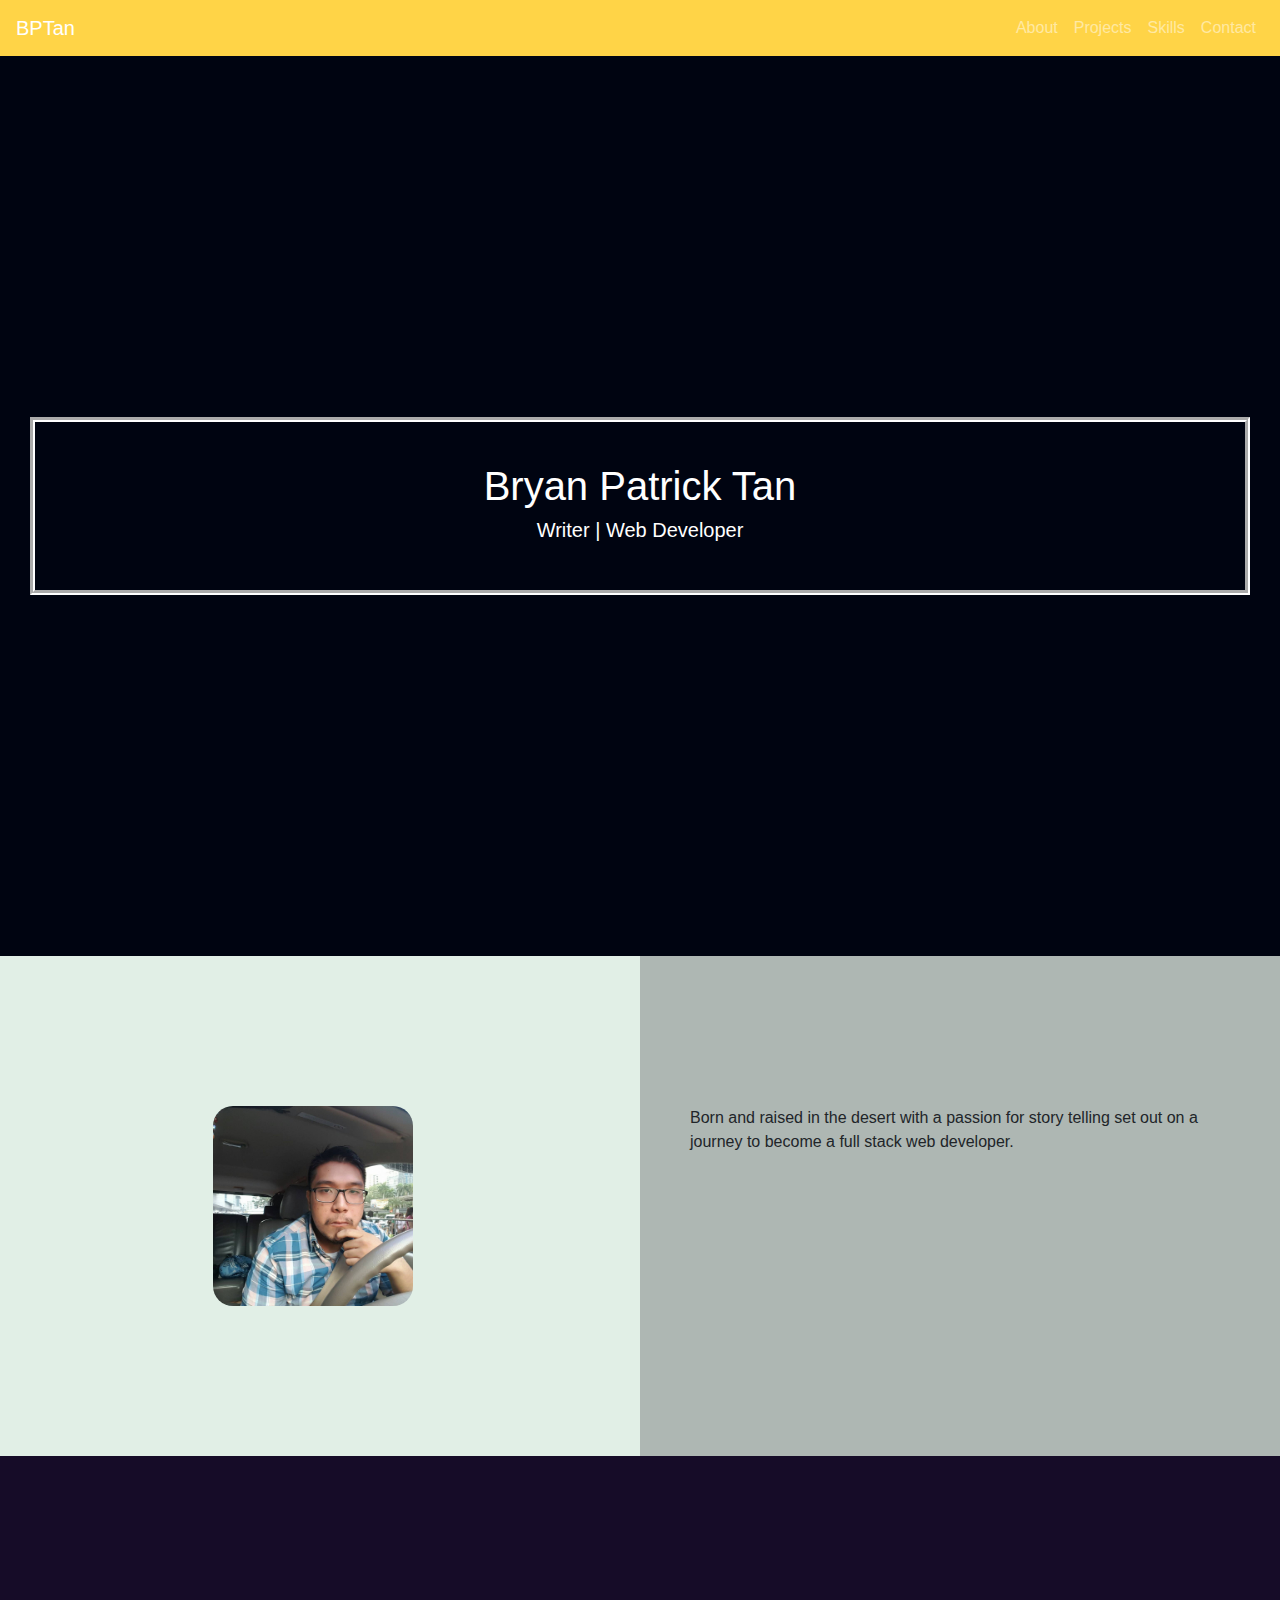
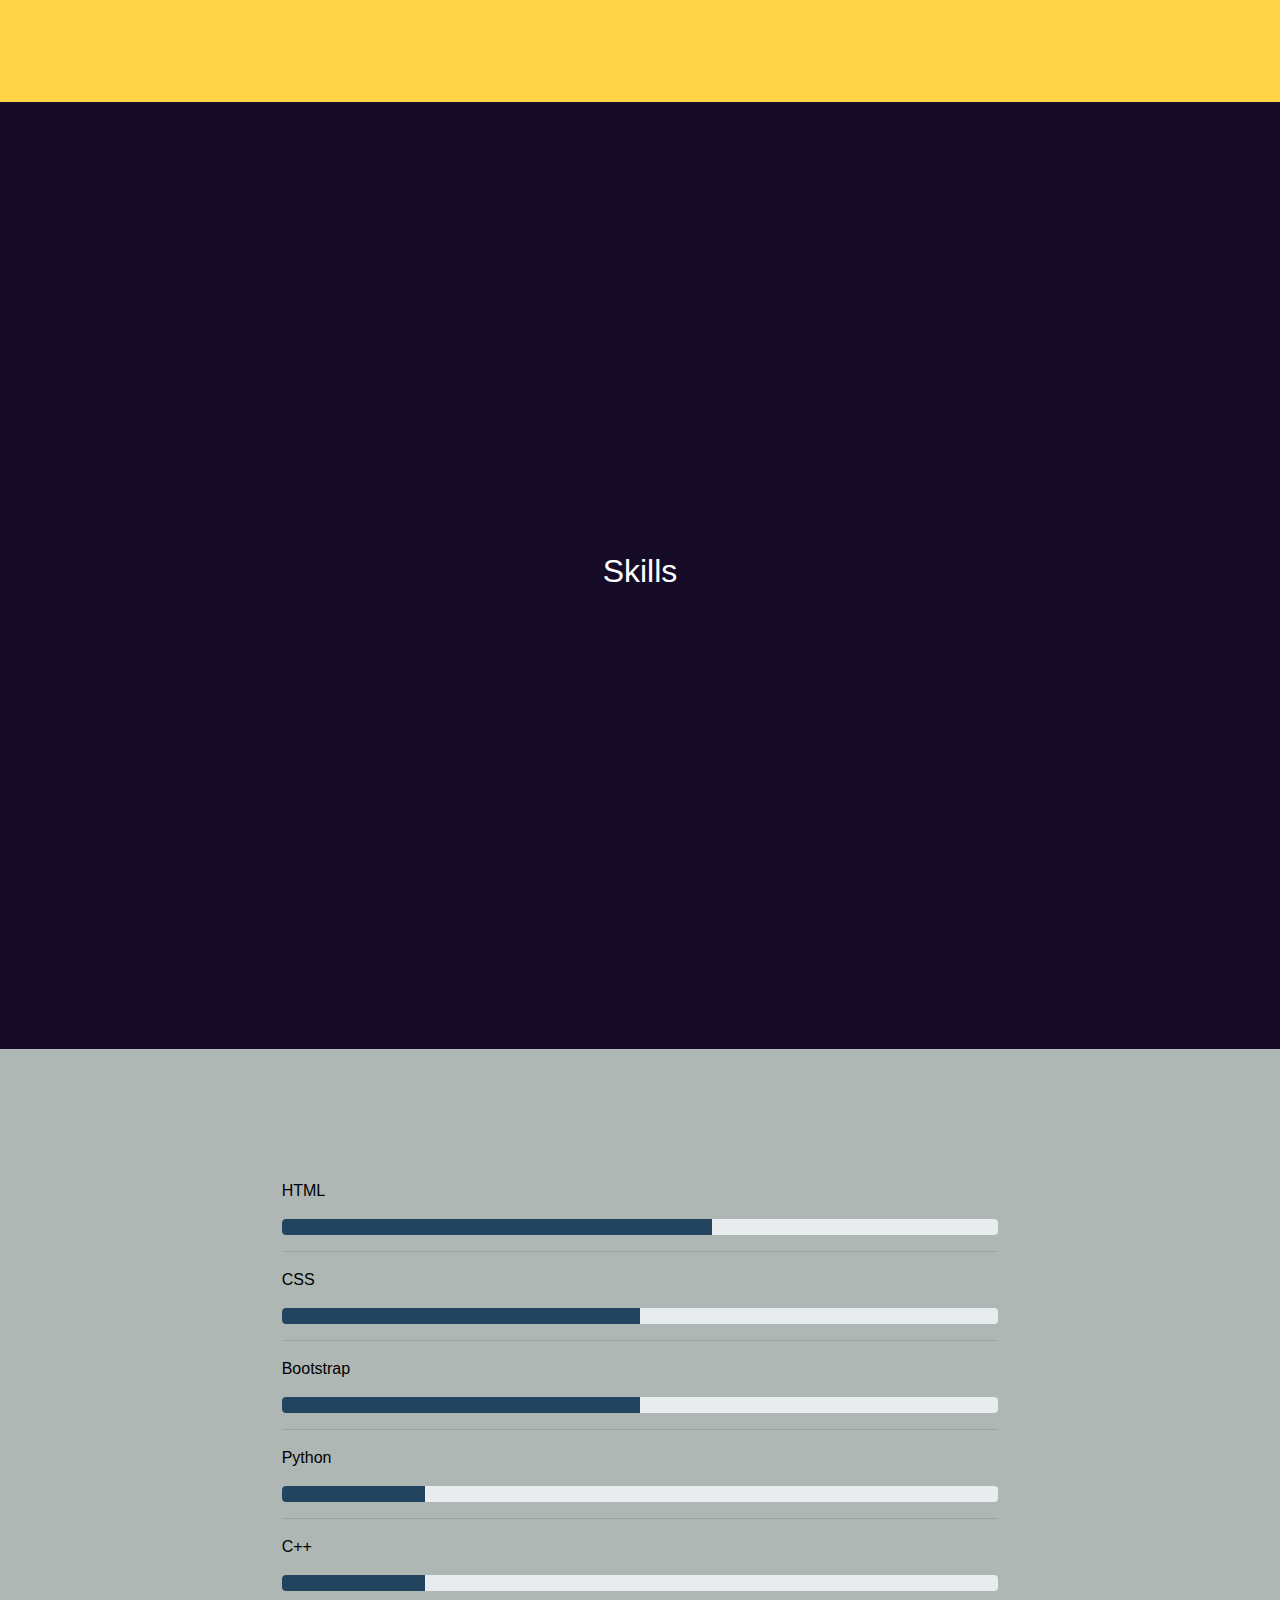
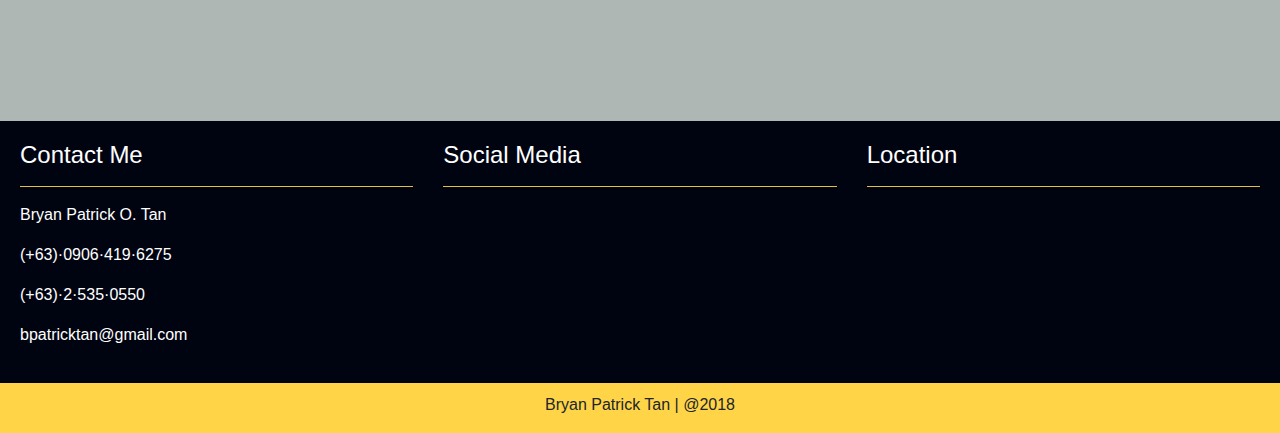
==== index.html @ 44b28267 "update project files" ====
<!DOCTYPE html>
<html>
<head>

	<meta charset="utf-8">
	<meta name="viewport" content="width=device-width, initial-scale=1.0, maximum-scale=1.0">
	<meta http-equiv="X-UA-Compatible" content="IE=Edge">
	
	<link rel="stylesheet" type="text/css" href="./assets/css/style.css">
	<link rel="stylesheet" type="text/css" href="./assets/css/bootstrap.css">
	
	<link rel="stylesheet" href="https://use.fontawesome.com/releases/v5.3.1/css/all.css" integrity="sha384-mzrmE5qonljUremFsqc01SB46JvROS7bZs3IO2EmfFsd15uHvIt+Y8vEf7N7fWAU" crossorigin="anonymous">
	
	<script src="http://code.jquery.com/jquery-3.3.1.js" integrity="sha256-2Kok7MbOyxpgUVvAk/HJ2jigOSYS2auK4Pfzbm7uH60=" crossorigin="anonymous"></script>

	<script src="https://cdnjs.cloudflare.com/ajax/libs/popper.js/1.12.9/umd/popper.min.js" integrity="sha384-ApNbgh9B+Y1QKtv3Rn7W3mgPxhU9K/ScQsAP7hUibX39j7fakFPskvXusvfa0b4Q" crossorigin="anonymous"></script>

	<script type="text/javascript" src="./assets/js/bootstrap.js"></script>

	

	<title>Bryan Patrick Tan | Web Developer</title>


</head>
<body>



	<header>
		
		<nav class="navbar navbar-expand-lg navbar-dark ">
		<a href="#" class="brand-name navbar-brand">BPTan</a>
			<button class="navbar-toggler" type="button" data-toggle="collapse" data-target="#navbarContent"><span class="navbar-toggler-icon"></span></button>

			<div class="collapse navbar-collapse" id="navbarContent">
				<ul class="navbar-nav ml-auto">
					<li class="nav-item">
						<a href="#aboutme" class="nav-link">About</a>
					</li>
					<li class="nav-item">
						<a href="#projects" class="nav-link">Projects</a>
					</li>
					<li class="nav-item">
						<a href="#skills" class="nav-link">Skills</a>
					</li>
					<li class="nav-item">
						<a href="#contact" class="nav-link">Contact</a>
					</li>
				</ul>
			</div>
		</nav>

	</header>
	
	<main>
		
		<section id="banner">
			 <div class="hero col-sm-12 col-md-12 col-lg-12 ">
				<h1>Bryan Patrick Tan</h1>
				<h5>Writer | Web Developer</h5>
			</div>	
		</section>


		<section id="aboutme">
			<div class="row">
				<div id="leftrow" class="col-sm-12 col-md-6 col-lg-6">
					<img id="me-pic" src="./assets/img/me.jpg">
				</div>		
				<div id="rightrow" class="col-sm-12 col-md-6 col-lg-6">
					<p class="about">Born and raised in the desert with a passion for story telling set out on a journey to become a full stack web developer.</p>
				</div>		
				
			</div>
		</section>

		<section id="projects-banner">
			<div class="col-sm-12 col-md-12 col-lg-12">
				<h2>Pojects</h2>
			</div>
		</section>

		<section id="projects">
			<div class="col-sm-12 col-md-12 col-lg-12" >

			</div>
		</section>

		<section id="skills-banner">
			<div class="col-sm-12 col-md-12 col-lg-12">
				<h2>Skills</h2>
			</div>
		</section>

		<section id="skills">
			
			<div class="col-sm-12 col-md-12 col-lg-12" >
				<div class="row progress-row">
					<div class="progress-row col-lg-8 offset-lg-2">				
						<p>HTML</p>
						<div class="progress">
							<div id="html-bar" class="progress-bar"></div>
						</div>
						<hr>
						<p>CSS</p>
						<div class="progress">
							<div id="css-bar"class="progress-bar"></div>
						</div>
						<hr>
						<p>Bootstrap</p>
						<div class="progress">
							<div id="bs-bar"class="progress-bar"></div>
						</div>
						<hr>
						<p>Python</p>
						<div class="progress">
							<div id="python-bar"class="progress-bar"></div>
						</div>
						<hr>
						<p>C++</p>
						<div class="progress">
							<div id="c-bar"class="progress-bar"></div>
						</div>
					</div>
				</div>
			</div>
		</section>
			

		<section id="contact">
		<div class="row contact-row">
			<!-- Contact -->
			<div class="col-sm-4 col-md-4 col-lg-4">

				<h4>Contact Me</h4>
				<hr class="yellow-line">
				<p>Bryan Patrick O. Tan</p>
				<p><i class="fas fa-mobile-alt"></i> (+63)&middot;0906&middot;419&middot;6275</p><p><i class="fas fa-mobile-alt"></i> (+63)&middot;2&middot;535&middot;0550</p>
				<p><i class="fas fa-envelope"></i><a id="mail-link" href="https://mail.google.com" target="_blank"> bpatricktan@gmail.com</a></p>
				

			</div>

			<!-- Social Media -->
			<div class="col-sm-4 col-md-4 col-lg-4">
				<h4>Social Media</h4>
				<hr class="yellow-line">
				
				<span class="col-lg-3">
				<a id="facebook-icon" href="https://www.facebook.com"><i class="fab fa-facebook fa-3x" target="_blank"></i></a>
				</span>
				<span class="col-lg-3">
					<a  id="ig-icon" href="https://www.instagram.com" target="_blank"><i class="fab fa-instagram fa-3x"></i></a>
				</span>
				<span class="col-lg-3">
					<a id="twitter-icon" href="https://twitter.com" target="_blank"><i class="fab fa-twitter-square fa-3x"></i></a>
				</span>
				<span class="col-lg-3">
					<a id="linkedin-icon" href="https://www.linkedin.com" target="_blank"><i class="fab fa-linkedin fa-3x"></i></a>
				</span>
				

			</div>



			<!-- Location -->
			<div class="col-sm-4 col-md-4 col-lg-4">
				<h4>Location</h4>
				<hr class="yellow-line">
				<!-- <h5>Address:</h5> -->
				<!-- <p>3rd floor, Trinoma, North Avenue corner, Epifanio de los Santos Ave, Quezon City, Metro Manila</p> -->

			</div>
		</section>

	</main>

	<footer>
		<div class="footer">

				<p>Bryan Patrick Tan | @2018</p>
				
		</div>


	</footer>

</body>
</html>
---- assets/css/style.css ----
* {
	margin: 0;
	padding: 0;
	box-sizing: border-box;
}


body {
	margin: 0;
   	min-height: 100%;
  	width: 100%;
/*	background-color: #000411;*/
	box-sizing: border-box;
	background-size: cover;
	background-repeat: no-repeat;
	background-attachment: fixed;

}


#banner {
	background-color: #000411;
	height: 900px; 
	padding: 30px;
	position: relative;
	color: white;
}

.hero {
	background-color: #000411;
	width: 40%;
	border: 5px groove white;
	padding: 40px;
	text-align: center;
	font-size: 5em;
	position: absolute;
	color: white;
	top: 50%;
	left: 50%;
	transform: translate(-50%, -50%);

}


.navbar {
	background-color: #FFD447;
}

.navbar-toggle.collapsed {
    background-color: red;
}

.navbar-inverse .navbar-toggle:hover, .navbar-inverse .navbar-toggle:focus {
    background-color: red;
}

.brand-name:link,
.brand-name:visited,
.brand-name:active  {
	color:white;
}

.nav-link:link,
.nav-link:visited,
.nav-link:active {
	color: white;
}


.brand-name:hover,
.nav-link:hover {
	color:#160C28;
}

#aboutme {
	max-height: 500px; 
	width: 100%;	
	background-color: #E1EFE6;
}




#me-pic {
    display: block;
    margin-left: auto;
    margin-right: auto;
	height:200px; 
	width: 200px;
	border-radius: 10%;
	margin-top: 150px;
}

.about {
	display: block;
    margin-left: auto;
    margin-right: auto;
	border-radius: 50%;
	margin-top: 150px;
}

#leftrow {
	background-color: #E1EFE6;
	min-height: 500px;

}

#rightrow {
	background-color: #AEB7B3;
	min-height: 500px;
	padding: 0 50px;

}

#projects-banner {
	background-color: #160C28;
	width: 100%;
	min-height: 900px; 
	padding: 450px;

	color: white;
	font-size: 5em;
	text-align: center;
}

#projects {
	background-color: #FFD447;
	width: 100%;
	min-height: 900px; 
	padding: 30px;

	color: white;

}

.jumbotron {
	padding-top: 50px;
	text-align: center;
}

#skills-banner {
	background-color: #160C28;
	width: 100%;
	min-height: 900px; 
	padding: 450px;

	color: white;
	font-size: 500px;
	text-align: center;
}

#skills{
	background-color: #AEB7B3;
	width: 100%;
	min-height: 500px; 
	padding: 30px;

	color: black;
}



#contact{
	background-color: #000411;
	min-height: 200px;
	width: 100%;
}









.skillbox {
	
	padding: 
	height: 15px;
	width: 15px;
	border: 1px solid black;
	background-color: white;
}

/*.progress-bar {
	background-color: red;
	color: red;
}*/
.progress-row {
	padding: 50px;
}

#html-bar {
	width:60%;
	background-color: #23445F;
}

#css-bar {
	width:50%;
	background-color: #23445F;
}

#bs-bar {
	width:50%;
	background-color: #23445F;
}

#python-bar {
	width:20%;
	background-color: #23445F;
}

#c-bar {
	width:20%;
	background-color: #23445F;
}




.contact-row {
	color: white;
	padding: 20px;
}

a:link,
a:visited,
a:active {
	color: white;
}




#facebook-icon:hover {
	color: #3B5998;
}

#ig-icon:hover {
	color: #833AB4;
}

#twitter-icon:hover {
	color: #1DA1F2;
}

#linkedin-icon:hover {
	color: #0077B5;
}

#mail-link:link,
#mail-link:visited,
#mail-link:active {
	color: white;
}

#mail-link:hover {
	color: #EC840C;
}

h4 {
	color:white;
}

.yellow-line{
	background-color: #FFD447;	
}

.footer {
	height: 50px;
	background-color: #FFD447;
	padding-top: 10px;
	text-align: center;
}










/*
a:link,
a:visited,
a:active 
a:hover
	color: gray;*/
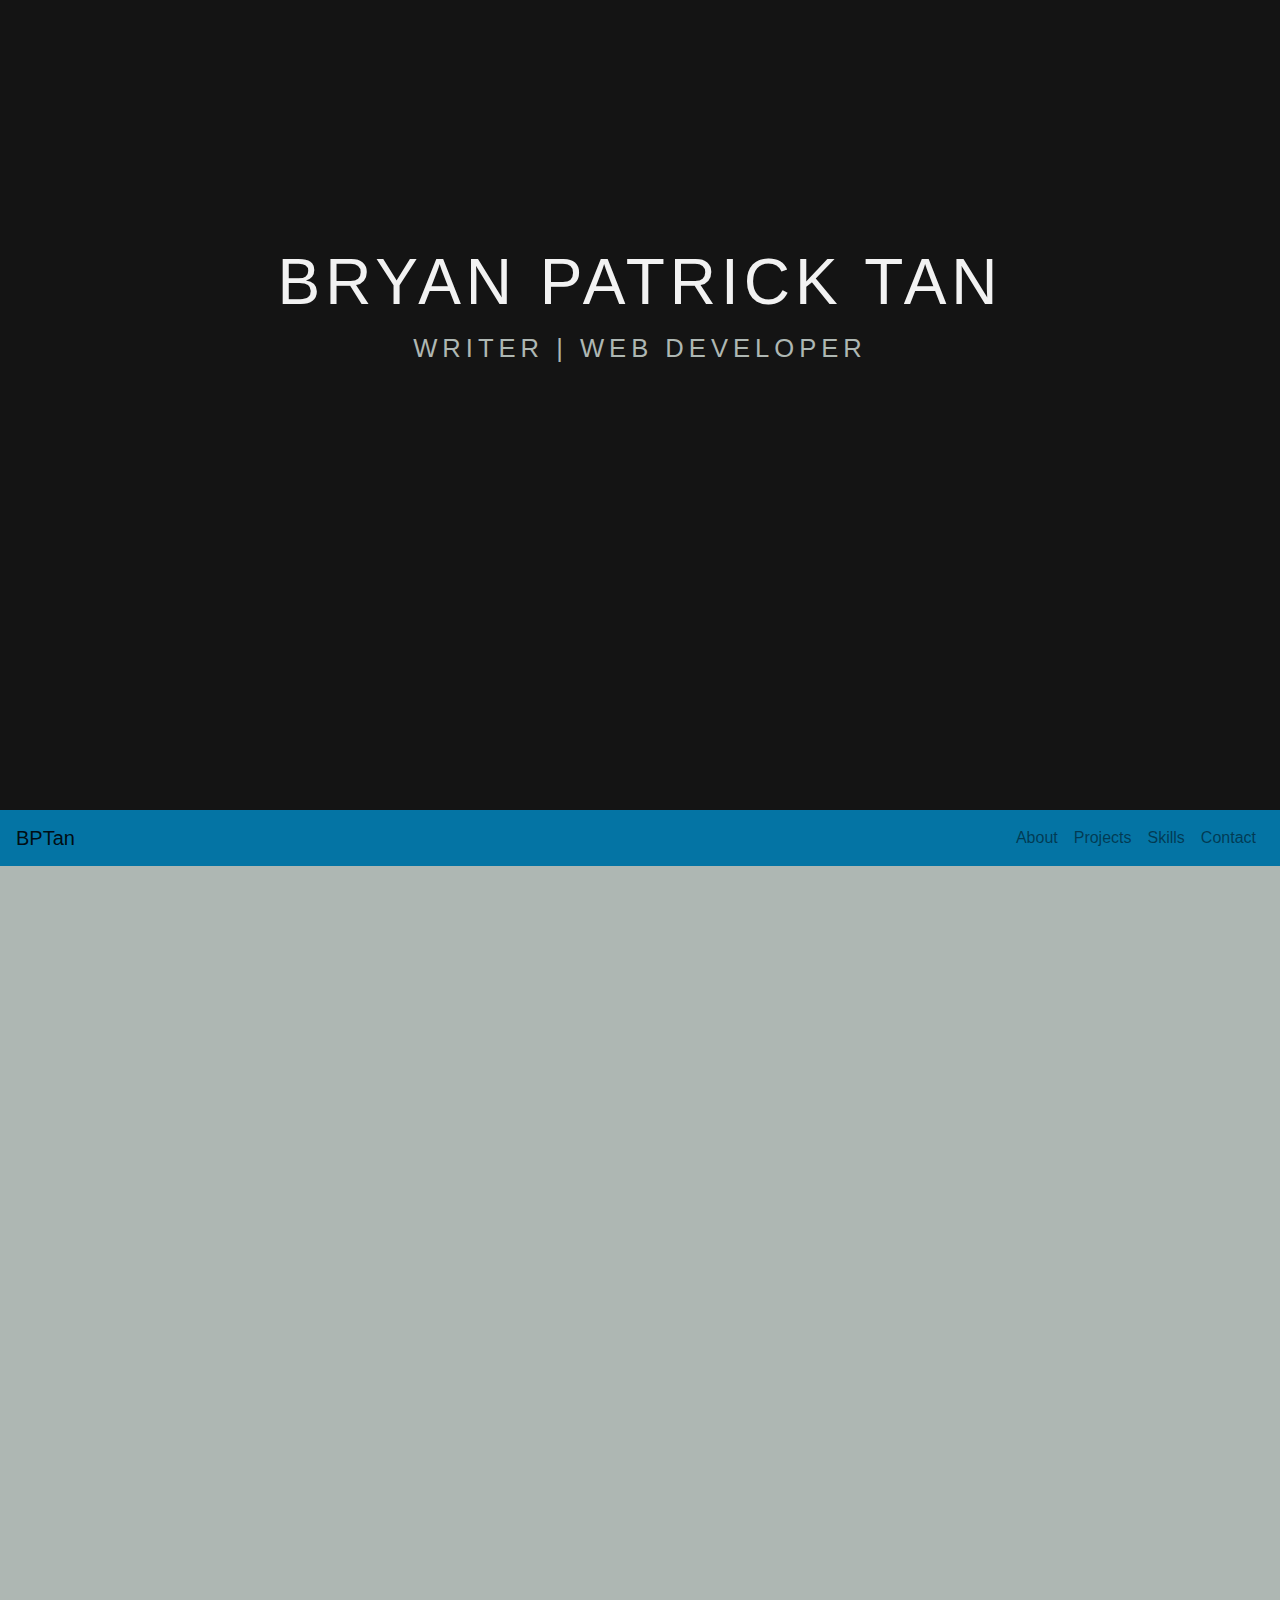
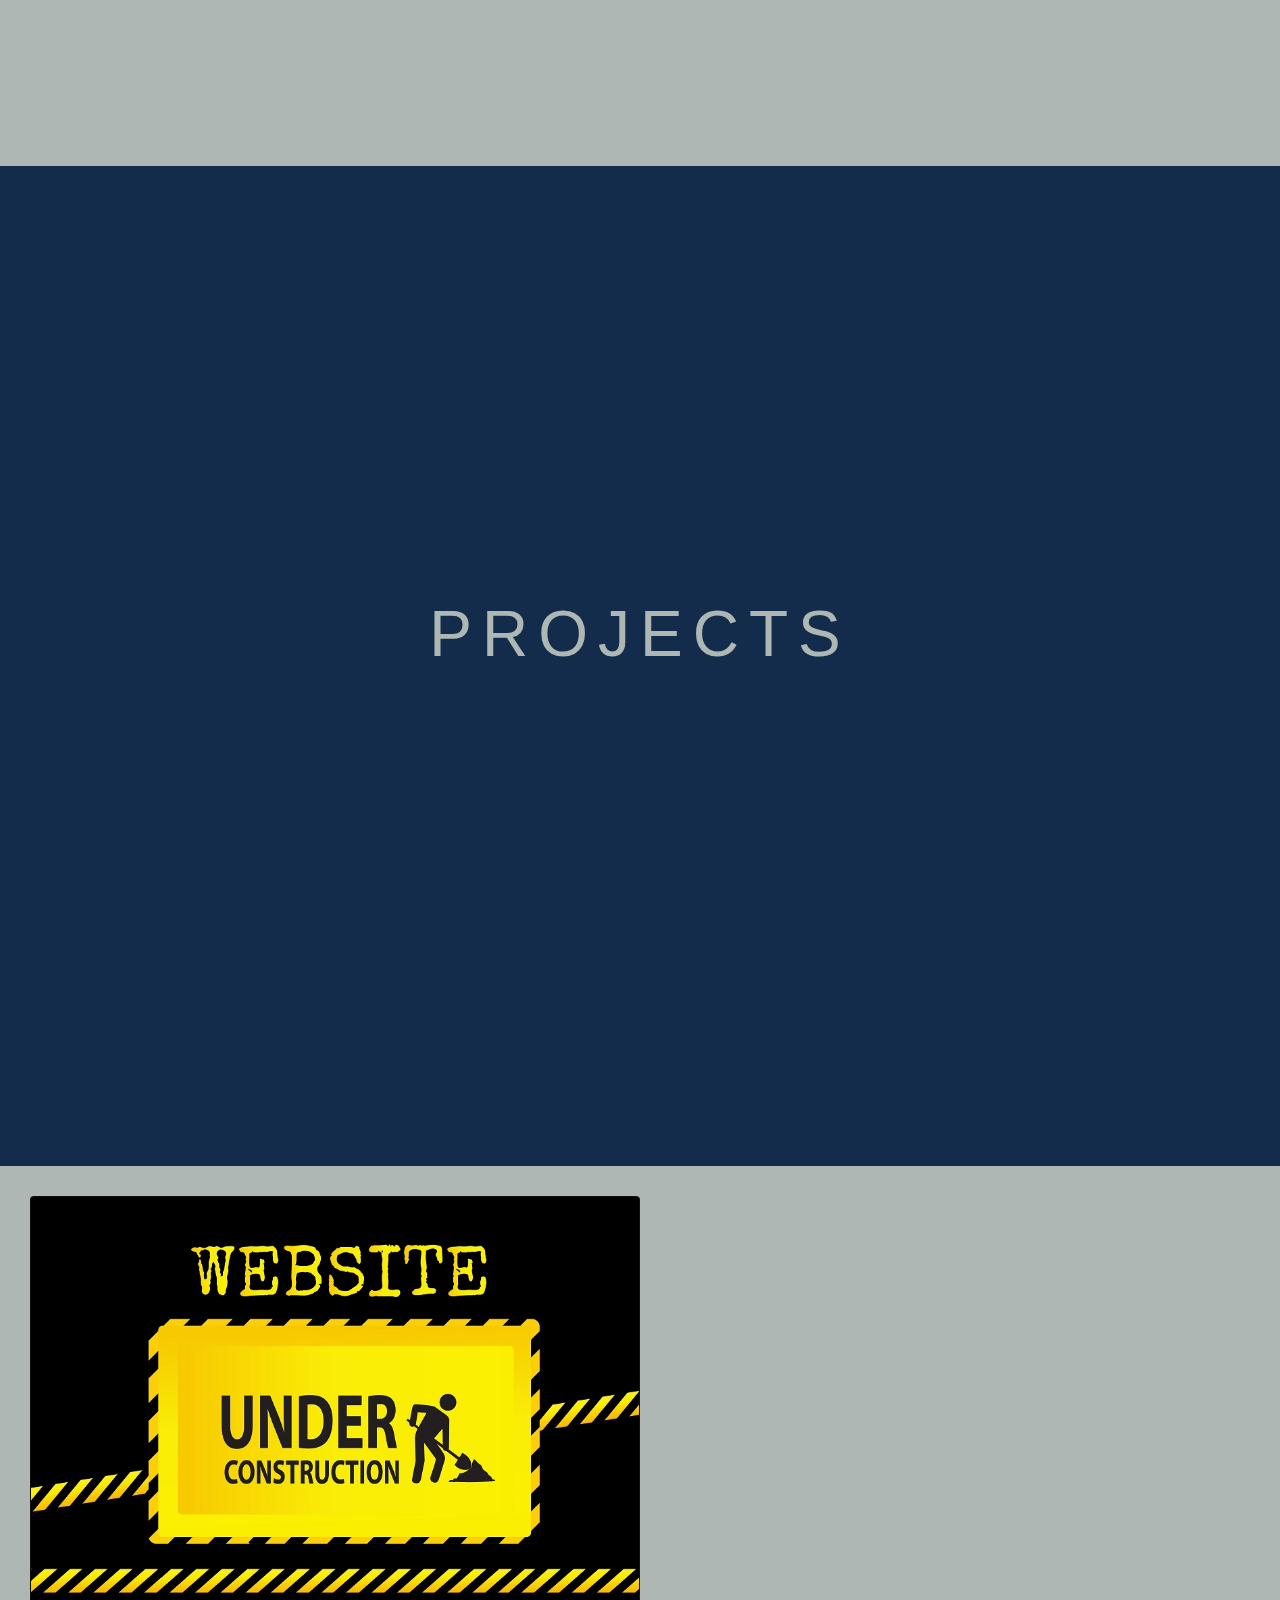
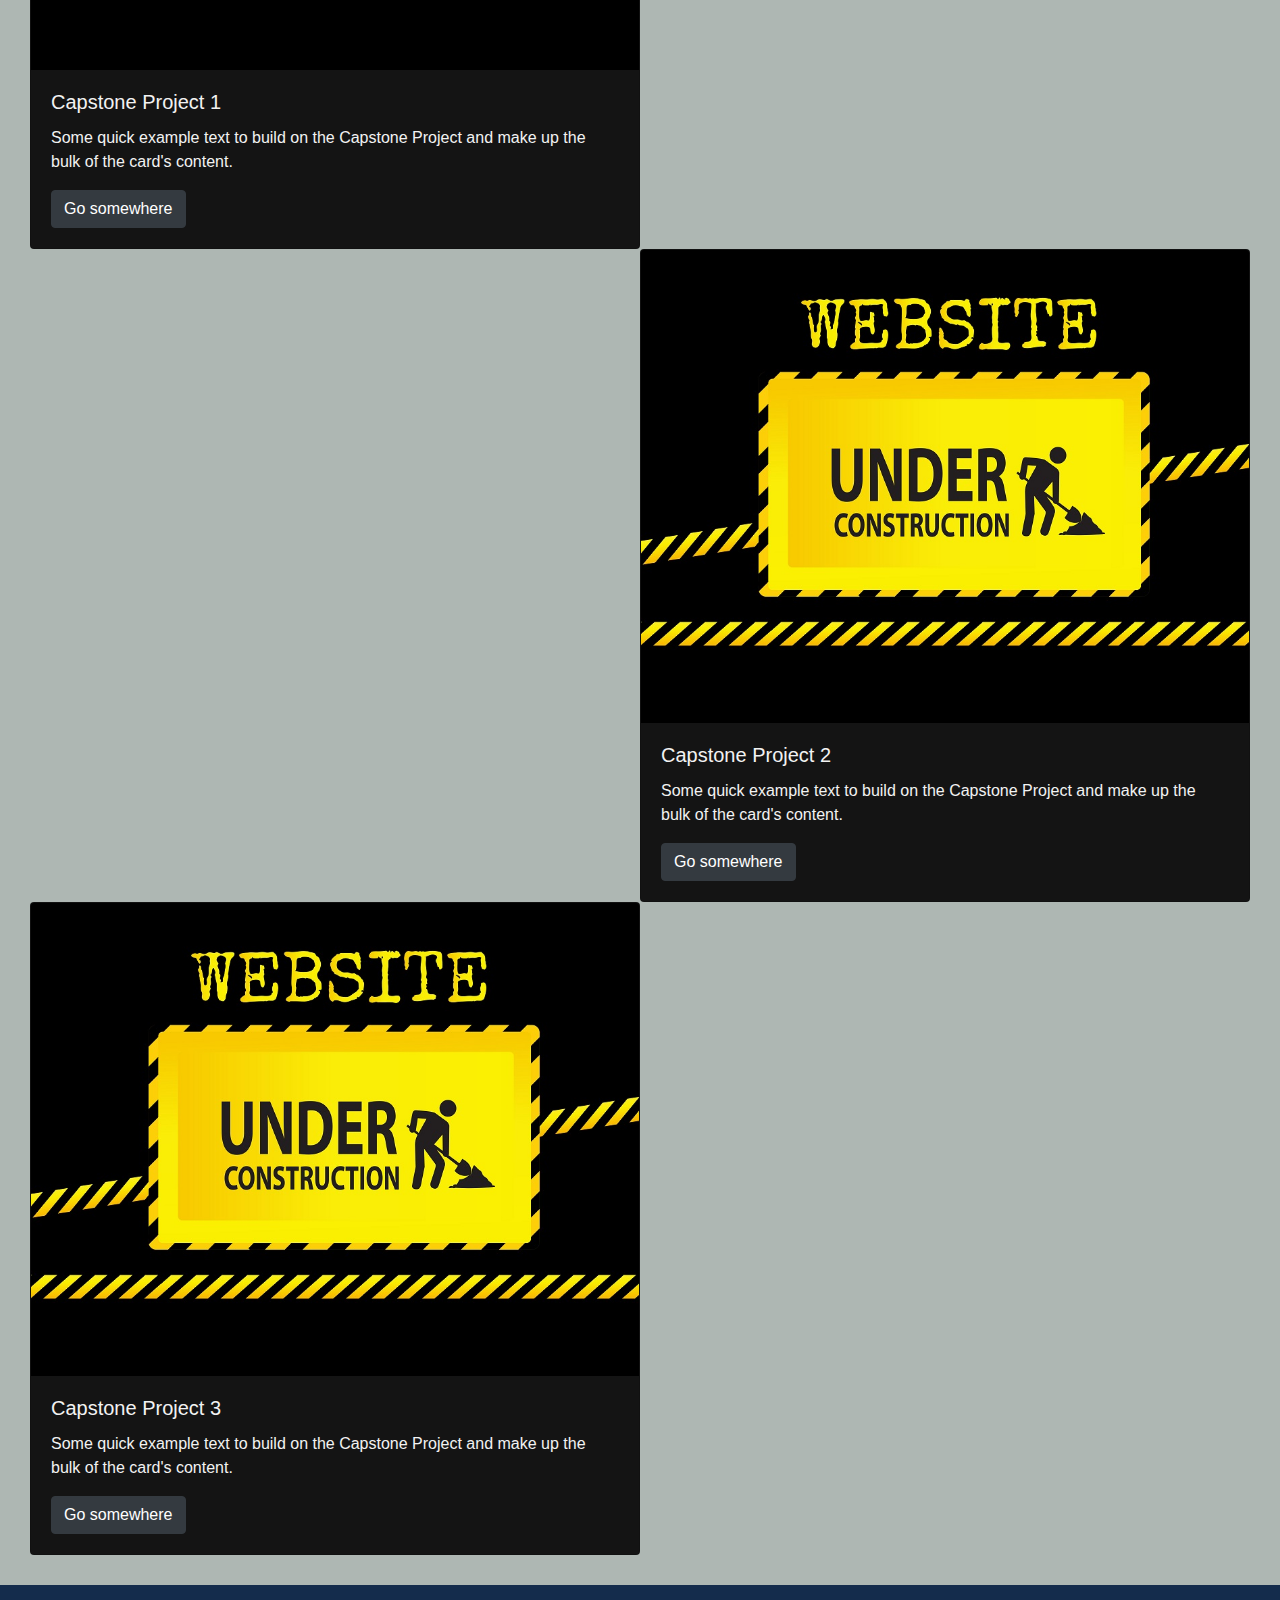
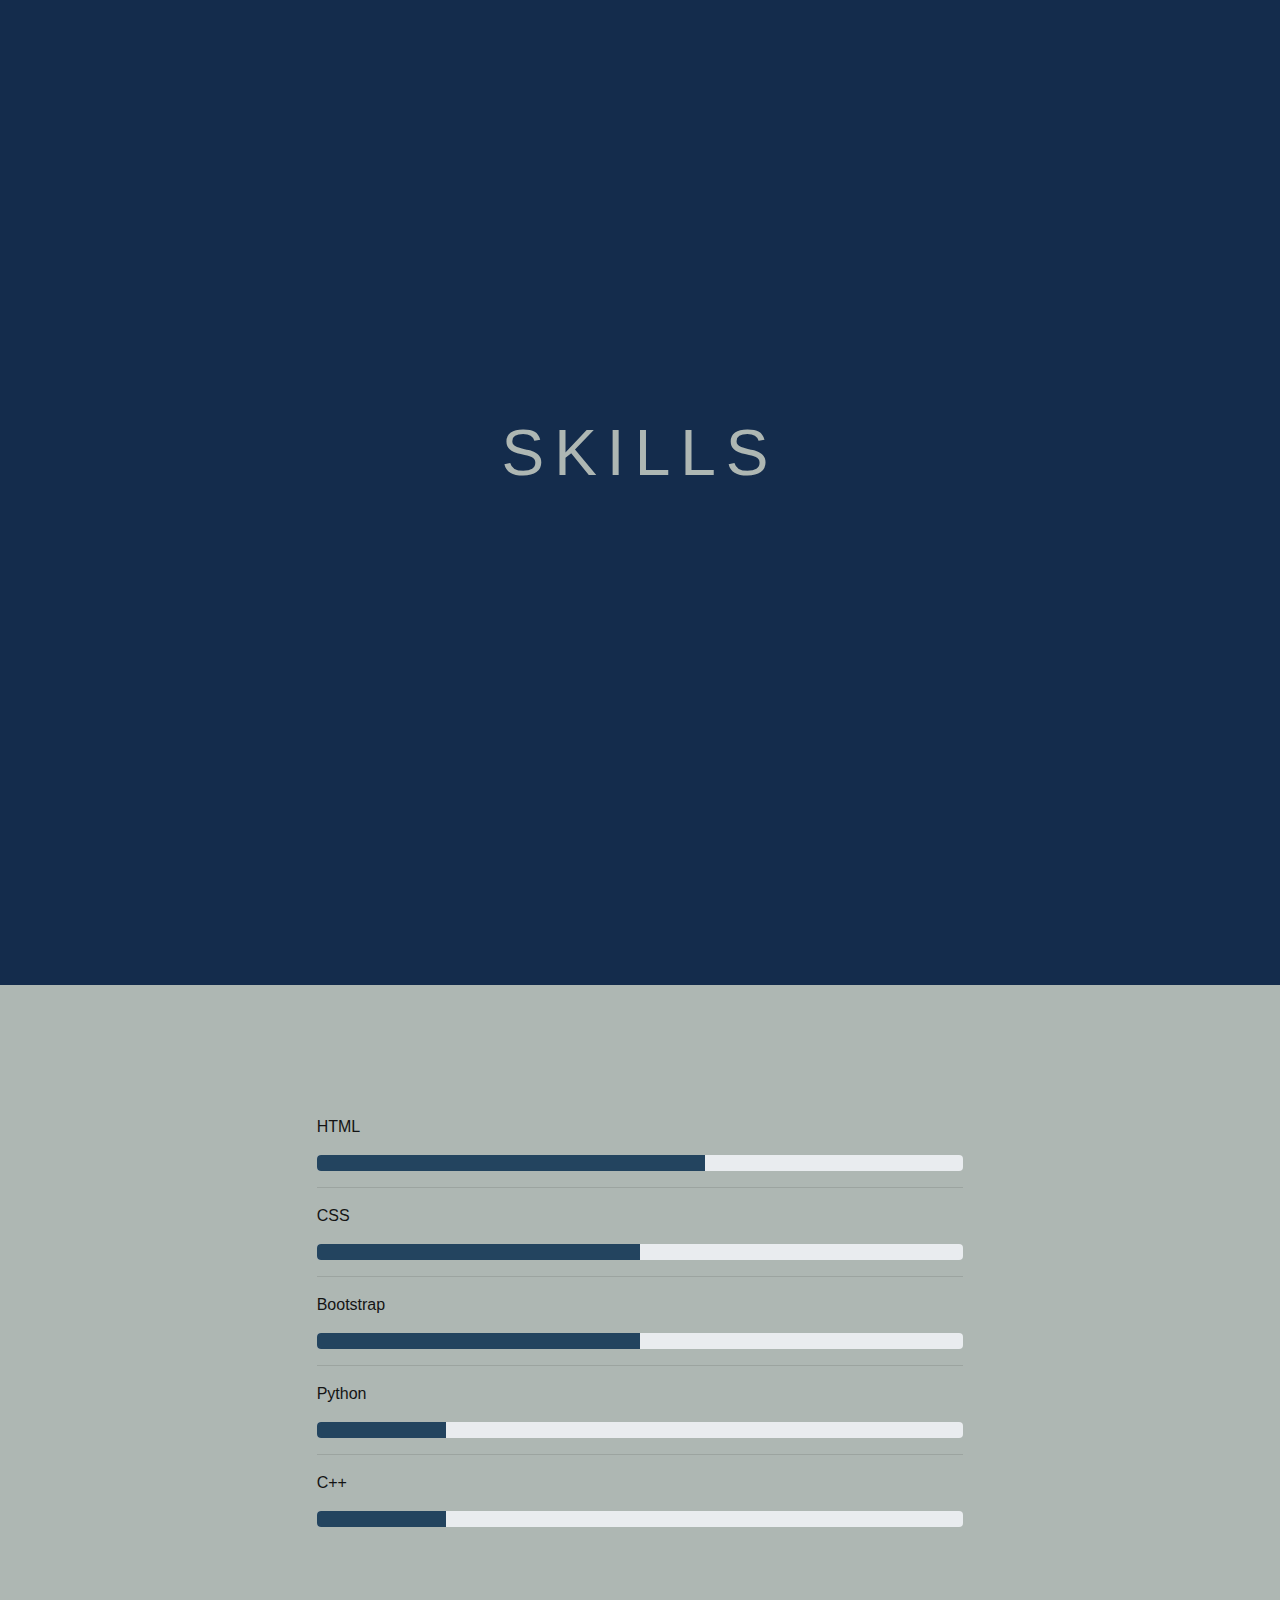
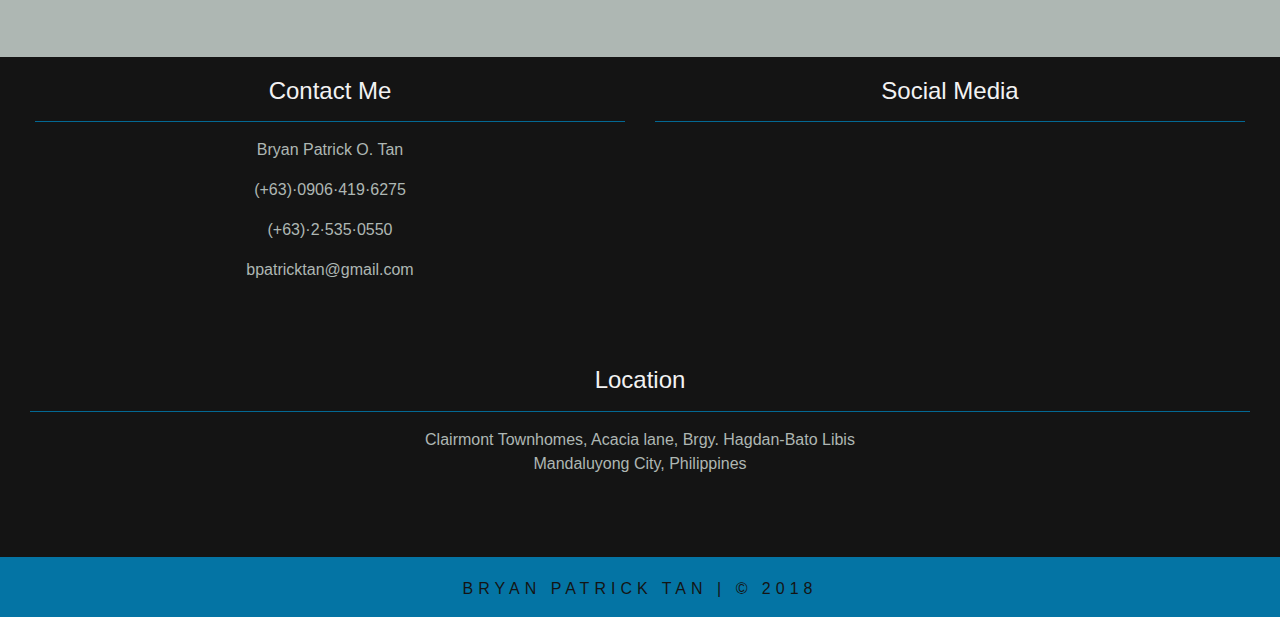
==== commit c39046b5: "file update" ====
--- a/index.html
+++ b/index.html
@@ -6,16 +6,14 @@
 	<meta name="viewport" content="width=device-width, initial-scale=1.0, maximum-scale=1.0">
 	<meta http-equiv="X-UA-Compatible" content="IE=Edge">
 	
+	<link rel="stylesheet" type="text/css" href="./assets/css/bootstrap.css">
+
 	<link rel="stylesheet" type="text/css" href="./assets/css/style.css">
-	<link rel="stylesheet" type="text/css" href="./assets/css/bootstrap.css">
 	
 	<link rel="stylesheet" href="https://use.fontawesome.com/releases/v5.3.1/css/all.css" integrity="sha384-mzrmE5qonljUremFsqc01SB46JvROS7bZs3IO2EmfFsd15uHvIt+Y8vEf7N7fWAU" crossorigin="anonymous">
-	
-	<script src="http://code.jquery.com/jquery-3.3.1.js" integrity="sha256-2Kok7MbOyxpgUVvAk/HJ2jigOSYS2auK4Pfzbm7uH60=" crossorigin="anonymous"></script>
-
-	<script src="https://cdnjs.cloudflare.com/ajax/libs/popper.js/1.12.9/umd/popper.min.js" integrity="sha384-ApNbgh9B+Y1QKtv3Rn7W3mgPxhU9K/ScQsAP7hUibX39j7fakFPskvXusvfa0b4Q" crossorigin="anonymous"></script>
-
-	<script type="text/javascript" src="./assets/js/bootstrap.js"></script>
+
+	<link rel="stylesheet" type="text/css" href="./assets/css/animate.css">
+	
 
 	
 
@@ -25,24 +23,30 @@
 </head>
 <body>
 
-
-
-	<header>
-		
-		<nav class="navbar navbar-expand-lg navbar-dark ">
-		<a href="#" class="brand-name navbar-brand">BPTan</a>
+	<section class="jumbotron mb-0" id="portfolio-jumbotron">
+		<h1 class="text-center animated fadeInDown" id="portfolio-landing">BRYAN PATRICK TAN</h1>
+		<h4 class="pt-1 text-center animated fadeIn delay-1s" id="portfolio-sub">WRITER | WEB DEVELOPER</h4>
+	</section>
+
+
+
+	<!-- end of jumbotron -->
+
+	<div class="container-fluid px-0"> 
+		<nav class="navbar navbar-expand-lg navbar-light  sticky-top">
+			<a id="brand" href="#" class="navbar-brand" id="brand">BPTan</a>
 			<button class="navbar-toggler" type="button" data-toggle="collapse" data-target="#navbarContent"><span class="navbar-toggler-icon"></span></button>
 
 			<div class="collapse navbar-collapse" id="navbarContent">
 				<ul class="navbar-nav ml-auto">
 					<li class="nav-item">
-						<a href="#aboutme" class="nav-link">About</a>
-					</li>
-					<li class="nav-item">
-						<a href="#projects" class="nav-link">Projects</a>
-					</li>
-					<li class="nav-item">
-						<a href="#skills" class="nav-link">Skills</a>
+						<a href="#about" class="nav-link">About</a>
+					</li>
+					<li class="nav-item">
+						<a href="#projects-main" class="nav-link">Projects</a>
+					</li>
+					<li class="nav-item">
+						<a href="#skills-main" class="nav-link">Skills</a>
 					</li>
 					<li class="nav-item">
 						<a href="#contact" class="nav-link">Contact</a>
@@ -51,50 +55,66 @@
 			</div>
 		</nav>
 
-	</header>
-	
-	<main>
-		
-		<section id="banner">
-			 <div class="hero col-sm-12 col-md-12 col-lg-12 ">
-				<h1>Bryan Patrick Tan</h1>
-				<h5>Writer | Web Developer</h5>
-			</div>	
-		</section>
-
-
-		<section id="aboutme">
-			<div class="row">
-				<div id="leftrow" class="col-sm-12 col-md-6 col-lg-6">
-					<img id="me-pic" src="./assets/img/me.jpg">
-				</div>		
-				<div id="rightrow" class="col-sm-12 col-md-6 col-lg-6">
-					<p class="about">Born and raised in the desert with a passion for story telling set out on a journey to become a full stack web developer.</p>
-				</div>		
-				
-			</div>
+		<section id="about">
+			
 		</section>
 
 		<section id="projects-banner">
 			<div class="col-sm-12 col-md-12 col-lg-12">
-				<h2>Pojects</h2>
-			</div>
-		</section>
-
-		<section id="projects">
+				<h2 id="projects-head" class="text-center">PROJECTS</h2>
+			</div>
+		</section>
+
+		<section id="projects-main">
 			<div class="col-sm-12 col-md-12 col-lg-12" >
-
+				<div class="row">
+					
+					<div id="project-card-1" class="card col-12 col-sm-6 col-md-6 col-lg-6 px-0">
+						<img class="card-img-top" src="./assets/img/no-page2-sm.jpg" alt="Card image cap">
+						<div class="card-body">
+							<h5 class="card-title">Capstone Project 1</h5>
+							<p class="card-text">Some quick example text to build on the Capstone Project and make up the bulk of the card's content.</p>
+							<a href="#" class="btn btn-dark">Go somewhere</a>
+						</div>
+					</div>
+
+				</div>
+
+				<div class="row">
+
+					<div id="project-card-2" class="card col-12 col-sm-6 offset-sm-6 col-md-6 offset-md-6 col-lg-6 offset-lg-6 px-0">
+						<img class="card-img-top" src="./assets/img/no-page2-sm.jpg" alt="Card image cap">
+						<div class="card-body">
+							<h5 class="card-title">Capstone Project 2</h5>
+							<p class="card-text">Some quick example text to build on the Capstone Project and make up the bulk of the card's content.</p>
+							<a href="#" class="btn btn-dark">Go somewhere</a>
+						</div>
+					</div>
+				</div>
+
+				<div class="row">
+
+					<div id="project-card-3" class="card col-12 col-sm-6 col-md-6 col-lg-6 px-0">
+						<img class="card-img-top" src="./assets/img/no-page2-sm.jpg" alt="Card image cap">
+						<div class="card-body">
+							<h5 class="card-title">Capstone Project 3</h5>
+							<p class="card-text">Some quick example text to build on the Capstone Project and make up the bulk of the card's content.</p>
+							<a href="#" class="btn btn-dark">Go somewhere</a>
+						</div>
+					</div>
+
+
+				</div>
 			</div>
 		</section>
 
 		<section id="skills-banner">
 			<div class="col-sm-12 col-md-12 col-lg-12">
-				<h2>Skills</h2>
-			</div>
-		</section>
-
-		<section id="skills">
-			
+				<h2 id="skills-head" class="text-center">SKILLS</h2>
+			</div>
+		</section>
+
+		<section id="skills-main">
 			<div class="col-sm-12 col-md-12 col-lg-12" >
 				<div class="row progress-row">
 					<div class="progress-row col-lg-8 offset-lg-2">				
@@ -126,66 +146,78 @@
 				</div>
 			</div>
 		</section>
-			
 
 		<section id="contact">
-		<div class="row contact-row">
-			<!-- Contact -->
-			<div class="col-sm-4 col-md-4 col-lg-4">
-
-				<h4>Contact Me</h4>
-				<hr class="yellow-line">
-				<p>Bryan Patrick O. Tan</p>
-				<p><i class="fas fa-mobile-alt"></i> (+63)&middot;0906&middot;419&middot;6275</p><p><i class="fas fa-mobile-alt"></i> (+63)&middot;2&middot;535&middot;0550</p>
-				<p><i class="fas fa-envelope"></i><a id="mail-link" href="https://mail.google.com" target="_blank"> bpatricktan@gmail.com</a></p>
-				
-
-			</div>
-
-			<!-- Social Media -->
-			<div class="col-sm-4 col-md-4 col-lg-4">
-				<h4>Social Media</h4>
-				<hr class="yellow-line">
-				
-				<span class="col-lg-3">
-				<a id="facebook-icon" href="https://www.facebook.com"><i class="fab fa-facebook fa-3x" target="_blank"></i></a>
-				</span>
-				<span class="col-lg-3">
-					<a  id="ig-icon" href="https://www.instagram.com" target="_blank"><i class="fab fa-instagram fa-3x"></i></a>
-				</span>
-				<span class="col-lg-3">
-					<a id="twitter-icon" href="https://twitter.com" target="_blank"><i class="fab fa-twitter-square fa-3x"></i></a>
-				</span>
-				<span class="col-lg-3">
-					<a id="linkedin-icon" href="https://www.linkedin.com" target="_blank"><i class="fab fa-linkedin fa-3x"></i></a>
-				</span>
-				
-
-			</div>
-
-
-
-			<!-- Location -->
-			<div class="col-sm-4 col-md-4 col-lg-4">
-				<h4>Location</h4>
-				<hr class="yellow-line">
-				<!-- <h5>Address:</h5> -->
-				<!-- <p>3rd floor, Trinoma, North Avenue corner, Epifanio de los Santos Ave, Quezon City, Metro Manila</p> -->
-
-			</div>
-		</section>
-
-	</main>
-
-	<footer>
-		<div class="footer">
-
-				<p>Bryan Patrick Tan | @2018</p>
-				
-		</div>
-
-
-	</footer>
+			<div class="col-sm-12 col-md-12 col-lg-12" >
+				<div class="row contact-row">
+					<!-- Contact -->
+					<div class="col-12 col-sm-12 col-md-6 col-lg-6 text-center">
+
+						<h4>Contact Me</h4>
+						<hr class="border-line">
+						<p>Bryan Patrick O. Tan</p>
+						<p><i class="fas fa-mobile-alt"></i> (+63)&middot;0906&middot;419&middot;6275</p><p><i class="fas fa-mobile-alt"></i> (+63)&middot;2&middot;535&middot;0550</p>
+						<p><i class="fas fa-envelope"></i><a id="mail-link" href="https://mail.google.com" target="_blank"> bpatricktan@gmail.com</a></p>
+
+
+					</div>
+
+					<!-- Social Media -->
+					<div class="col-12 col-sm-12 col-md-6 col-lg-6 text-center">
+						<h4>Social Media</h4>
+						<hr class="border-line mb-5">
+
+						<div class="row"></div>
+						<span class="col-12 col-sm-12 col-md-6 col-lg-3 text-center px-2">
+							<a id="facebook-icon" href="https://www.facebook.com"><i class="fab fa-facebook fa-4x" target="_blank"></i></a>
+						</span>
+						<span class="col-12 col-sm-12 col-md-6 col-lg-3 text-center px-2">
+							<a  id="ig-icon" href="https://www.instagram.com" target="_blank"><i class="fab fa-instagram fa-4x"></i></a>
+						</span>
+						<span class="col-12 col-sm-12 col-md-6 col-lg-3 text-center px-2">
+							<a id="twitter-icon" href="https://twitter.com" target="_blank"><i class="fab fa-twitter-square fa-4x"></i></a>
+						</span>
+						<span class="col-12 col-sm-12 col-md-6 col-lg-3 text-center px-2">
+							<a id="linkedin-icon" href="https://www.linkedin.com" target="_blank"><i class="fab fa-linkedin fa-4x"></i></a>
+						</span>
+					</div>
+
+
+				</div>
+
+
+
+				<!-- Location -->
+				<div class="col-12 col-sm-12 col-md-12 col-lg-12 text-center mt-5">
+					<h4>Location</h4>
+					<hr class="border-line">
+					<!-- <h5>Address:</h5> -->
+					<p id="address">Clairmont Townhomes, Acacia lane, Brgy. Hagdan-Bato Libis<br>Mandaluyong City, Philippines</p>
+
+				</div>
+			</div>
+		</section>
+
+		<section class="footer text-center">
+			<a id="footer-txt" href="#portfolio-jumbotron">BRYAN PATRICK TAN | &copy; 2018</a>
+		</section>
+	</div>
+
+
+
+
+
+
+
+
+
+
+
+	<script src="http://code.jquery.com/jquery-3.3.1.js" integrity="sha256-2Kok7MbOyxpgUVvAk/HJ2jigOSYS2auK4Pfzbm7uH60=" crossorigin="anonymous"></script>
+
+	<script src="https://cdnjs.cloudflare.com/ajax/libs/popper.js/1.12.9/umd/popper.min.js" integrity="sha384-ApNbgh9B+Y1QKtv3Rn7W3mgPxhU9K/ScQsAP7hUibX39j7fakFPskvXusvfa0b4Q" crossorigin="anonymous"></script>
+
+	<script type="text/javascript" src="./assets/js/bootstrap.js"></script>
 
 </body>
 </html>--- a/assets/css/style.css
+++ b/assets/css/style.css
@@ -2,177 +2,133 @@
 	margin: 0;
 	padding: 0;
 	box-sizing: border-box;
-}
-
-
-body {
-	margin: 0;
-   	min-height: 100%;
-  	width: 100%;
-/*	background-color: #000411;*/
-	box-sizing: border-box;
-	background-size: cover;
-	background-repeat: no-repeat;
-	background-attachment: fixed;
-
-}
-
-
-#banner {
-	background-color: #000411;
-	height: 900px; 
-	padding: 30px;
-	position: relative;
+	font-family: 'Raleway', sans-serif;
+
+}
+
+html, body {
+	width: 100%;
+	background-color: #141414; /*off black*/	
+}
+
+.jumbotron {
+	background-color: #141414; /*off black*/
+	height: 90vh;
+	width: 100%;
+	border-radius: 0; /*to remove the round corners*/
+}
+
+#portfolio-landing {
+	color: #f2f2f2; /*off white*/
+	font-size: 5vw;
+	padding-top: 20vh;
+	letter-spacing: 5px;
+}
+
+#portfolio-sub {
+	color: #AEB7B3; 
+	font-size: 2vw;
+	padding-top: 20vh;
+	letter-spacing: 5px;
+
+}
+
+
+#brand:hover,
+#brand:active {
+
+	color: #f2f2f2;
+}
+
+.navbar {
+	background-color: #0474A4;
+}
+
+
+
+
+
+/* Section: About */
+
+
+#about {
+	background-color: #AEB7B3;
+	max-width: 100%;
+	min-height: 900px; 
+	padding: 30px;
+
 	color: white;
 }
 
-.hero {
-	background-color: #000411;
-	width: 40%;
-	border: 5px groove white;
-	padding: 40px;
-	text-align: center;
-	font-size: 5em;
-	position: absolute;
-	color: white;
-	top: 50%;
-	left: 50%;
-	transform: translate(-50%, -50%);
-
-}
-
-
-.navbar {
-	background-color: #FFD447;
-}
-
-.navbar-toggle.collapsed {
-    background-color: red;
-}
-
-.navbar-inverse .navbar-toggle:hover, .navbar-inverse .navbar-toggle:focus {
-    background-color: red;
-}
-
-.brand-name:link,
-.brand-name:visited,
-.brand-name:active  {
-	color:white;
-}
-
-.nav-link:link,
-.nav-link:visited,
-.nav-link:active {
-	color: white;
-}
-
-
-.brand-name:hover,
-.nav-link:hover {
-	color:#160C28;
-}
-
-#aboutme {
-	max-height: 500px; 
-	width: 100%;	
-	background-color: #E1EFE6;
-}
-
-
-
-
-#me-pic {
-    display: block;
-    margin-left: auto;
-    margin-right: auto;
-	height:200px; 
-	width: 200px;
-	border-radius: 10%;
-	margin-top: 150px;
-}
-
-.about {
-	display: block;
-    margin-left: auto;
-    margin-right: auto;
-	border-radius: 50%;
-	margin-top: 150px;
-}
-
-#leftrow {
-	background-color: #E1EFE6;
-	min-height: 500px;
-
-}
-
-#rightrow {
+
+
+
+/* Section: Projects */
+
+
+#project-card-1,
+#project-card-2,
+#project-card-3 {
+	background-color: #141414;
+	max-width: 50%;
+}
+
+.card-body {
+
+}
+
+#projects-banner {
+	background-color: #142C4C;
+	max-width: 100%;
+	min-height: 1000px; 
+	padding: 30px;
+	color: #f2f2f2;
+}
+
+#projects-head {
+	font-size: 5vw;
+	letter-spacing: 10px;
+	padding-top: 400px;
+	color: #AEB7B3;
+}
+
+#projects-main {
 	background-color: #AEB7B3;
-	min-height: 500px;
-	padding: 0 50px;
-
-}
-
-#projects-banner {
-	background-color: #160C28;
-	width: 100%;
-	min-height: 900px; 
-	padding: 450px;
-
-	color: white;
-	font-size: 5em;
-	text-align: center;
-}
-
-#projects {
-	background-color: #FFD447;
-	width: 100%;
-	min-height: 900px; 
-	padding: 30px;
-
-	color: white;
-
-}
-
-.jumbotron {
-	padding-top: 50px;
-	text-align: center;
-}
+	max-width: 100%;
+	min-height: 1000px; 
+	padding: 30px;
+	color: #f2f2f2;
+
+}
+
+
+
+
+/* Section:; Skills */
 
 #skills-banner {
-	background-color: #160C28;
-	width: 100%;
-	min-height: 900px; 
-	padding: 450px;
-
-	color: white;
-	font-size: 500px;
-	text-align: center;
-}
-
-#skills{
+	background-color: #142C4C;
+	max-width: 100%;
+	min-height: 1000px; 
+	padding: 30px;
+	color: #f2f2f2;
+
+}
+
+#skills-head {
+	font-size: 5vw;
+	letter-spacing: 10px;
+	padding-top: 400px;
+	color: #AEB7B3;
+}
+
+#skills-main{
 	background-color: #AEB7B3;
 	width: 100%;
 	min-height: 500px; 
 	padding: 30px;
-
-	color: black;
-}
-
-
-
-#contact{
-	background-color: #000411;
-	min-height: 200px;
-	width: 100%;
-}
-
-
-
-
-
-
-
-
+	color: #141414;
+}
 
 .skillbox {
 	
@@ -180,112 +136,149 @@
 	height: 15px;
 	width: 15px;
 	border: 1px solid black;
-	background-color: white;
+	background-color: #f2f2f2;
 }
 
 /*.progress-bar {
 	background-color: red;
 	color: red;
-}*/
-.progress-row {
-	padding: 50px;
-}
-
-#html-bar {
-	width:60%;
-	background-color: #23445F;
-}
-
-#css-bar {
-	width:50%;
-	background-color: #23445F;
-}
-
-#bs-bar {
-	width:50%;
-	background-color: #23445F;
-}
-
-#python-bar {
-	width:20%;
-	background-color: #23445F;
-}
-
-#c-bar {
-	width:20%;
-	background-color: #23445F;
-}
-
-
-
-
-.contact-row {
-	color: white;
-	padding: 20px;
-}
-
-a:link,
-a:visited,
-a:active {
-	color: white;
-}
-
-
-
-
-#facebook-icon:hover {
-	color: #3B5998;
-}
-
-#ig-icon:hover {
-	color: #833AB4;
-}
-
-#twitter-icon:hover {
-	color: #1DA1F2;
-}
-
-#linkedin-icon:hover {
-	color: #0077B5;
-}
-
-#mail-link:link,
-#mail-link:visited,
-#mail-link:active {
-	color: white;
-}
-
-#mail-link:hover {
-	color: #EC840C;
-}
-
-h4 {
-	color:white;
-}
-
-.yellow-line{
-	background-color: #FFD447;	
-}
-
-.footer {
-	height: 50px;
-	background-color: #FFD447;
-	padding-top: 10px;
-	text-align: center;
-}
-
-
-
-
-
-
-
-
-
-
-/*
-a:link,
-a:visited,
-a:active 
-a:hover
-	color: gray;*/+	}*/
+	.progress-row {
+		padding: 50px;
+	}
+
+	#html-bar {
+		width:60%;
+		background-color: #23445F;
+	}
+
+	#css-bar {
+		width:50%;
+		background-color: #23445F;
+	}
+
+	#bs-bar {
+		width:50%;
+		background-color: #23445F;
+	}
+
+	#python-bar {
+		width:20%;
+		background-color: #23445F;
+	}
+
+	#c-bar {
+		width:20%;
+		background-color: #23445F;
+	}
+
+
+
+
+	/* Section: Contact */
+	#contact{
+		background-color: #141414;
+		min-height: 500px;
+		width: 100%;
+	}
+
+
+
+	.contact-row {
+		color: #AEB7B3;
+		padding: 20px;
+	}
+
+	#mail-link:link,
+	#mail-link:visited,
+	#mail-link:active {
+		color: #AEB7B3;
+	}
+
+
+	#facebook-icon:link, 
+	#ig-icon:link,
+	#twitter-icon:link,
+	#linkedin-icon:link,
+	#facebook-icon:visited, 
+	#ig-icon:visited,
+	#twitter-icon:visited,
+	#linkedin-icon:visited {
+		color: #AEB7B3;
+
+	}
+
+
+	#facebook-icon:hover,
+	#facebook-icon:active {
+		color: #3B5998;
+	}
+
+	#ig-icon:hover,
+	#ig-icon:active {
+		color: #833AB4;
+	}
+
+	#twitter-icon:hover,
+	#twitter-icon:active {
+		color: #1DA1F2;
+	}
+
+	#linkedin-icon:hover,
+	#linkedin-icon:active {
+		color: #0077B5;
+	}
+
+
+
+
+
+
+
+	#mail-link:link,
+	#mail-link:visited,
+	#mail-link:active {
+		color: #AEB7B3;
+	}
+
+	#mail-link:hover {
+		color: #0474A4;
+	}
+
+	h4 {
+		color:#f2f2f2;
+	}
+
+	.border-line{
+		background-color: #0474A4;	
+	}
+
+
+	#address {
+		color: #AEB7B3;
+	}
+
+
+
+	/* Footer */
+
+	#footer-txt:link,
+	#footer-txt:visited {
+		color: #141414;
+	}
+	
+
+	#footer-txt:active,
+	#footer-txt:hover {
+		color: #f2f2f2;
+		text-decoration: none;
+	}
+
+	.footer {
+		height: 60px;
+		background-color: #0474A4;
+		padding-top: 20px;
+		text-align: center;
+		letter-spacing: 5px;
+	}
+
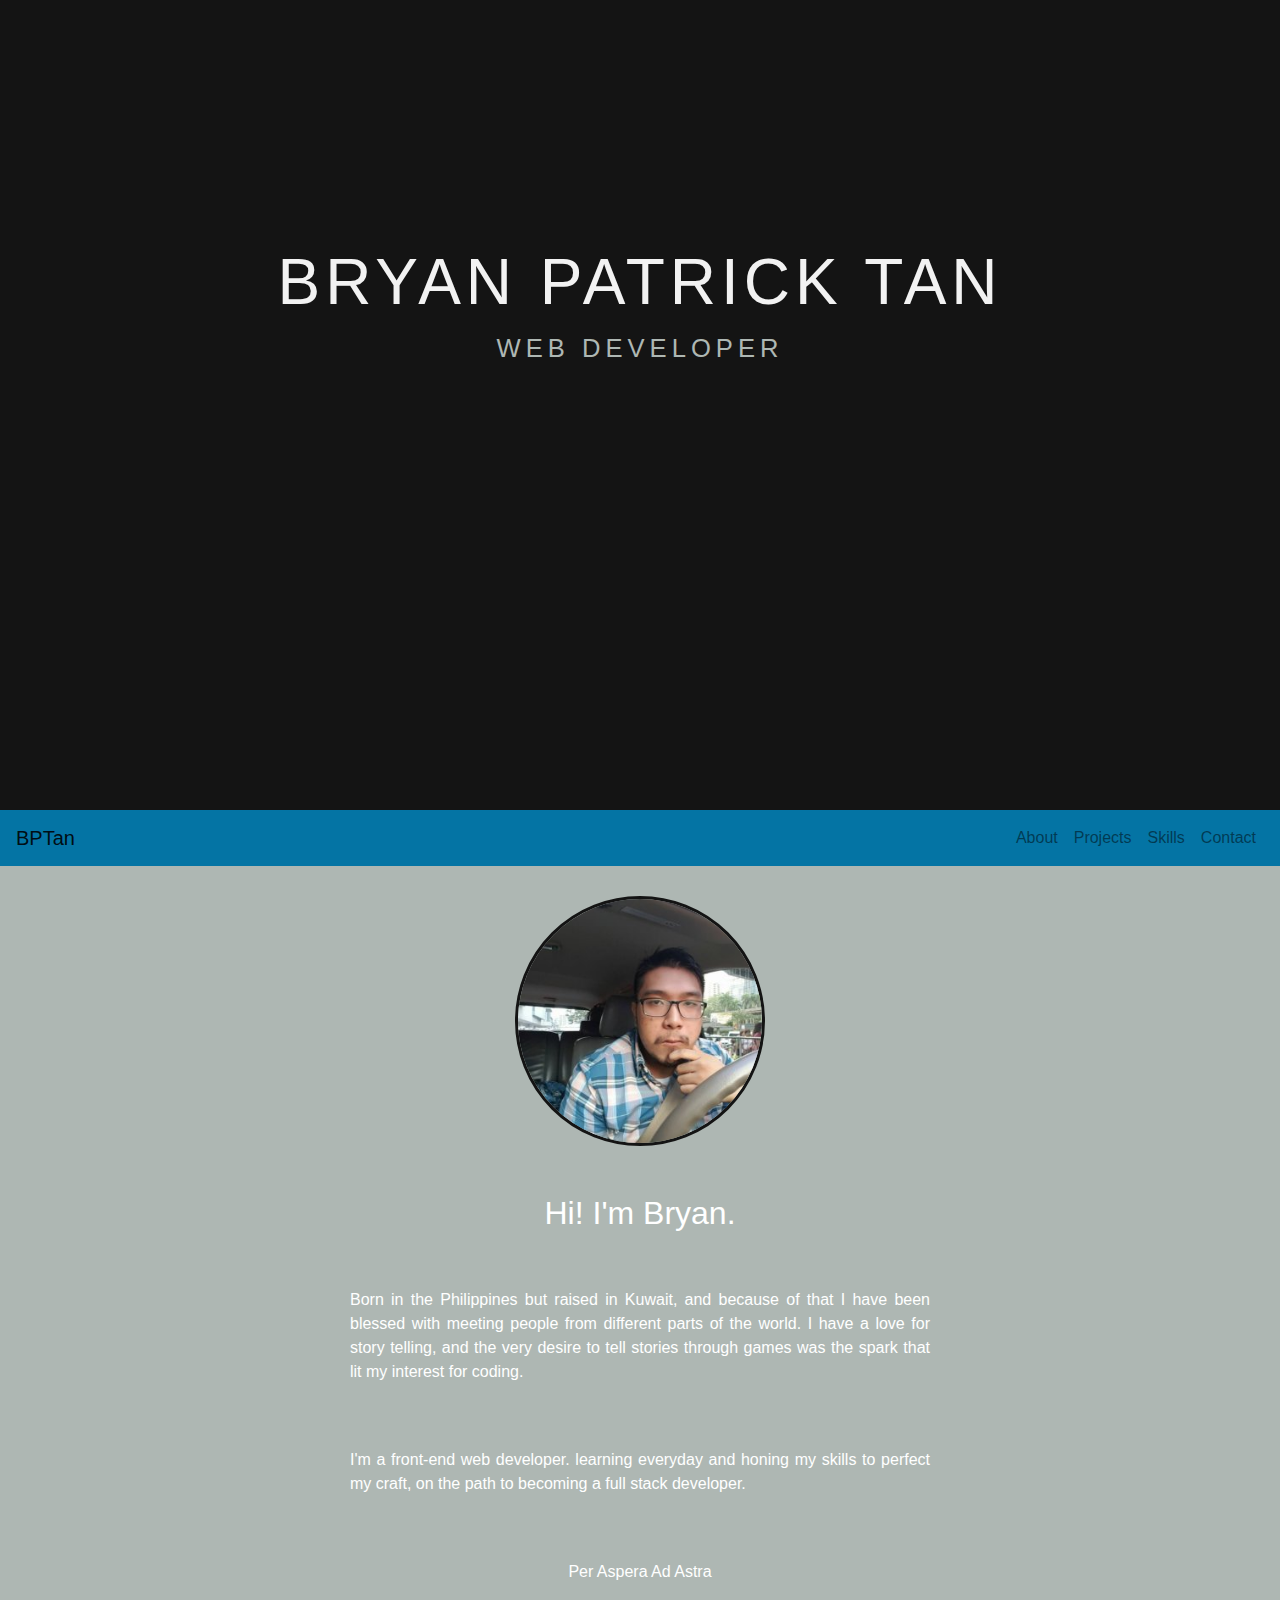
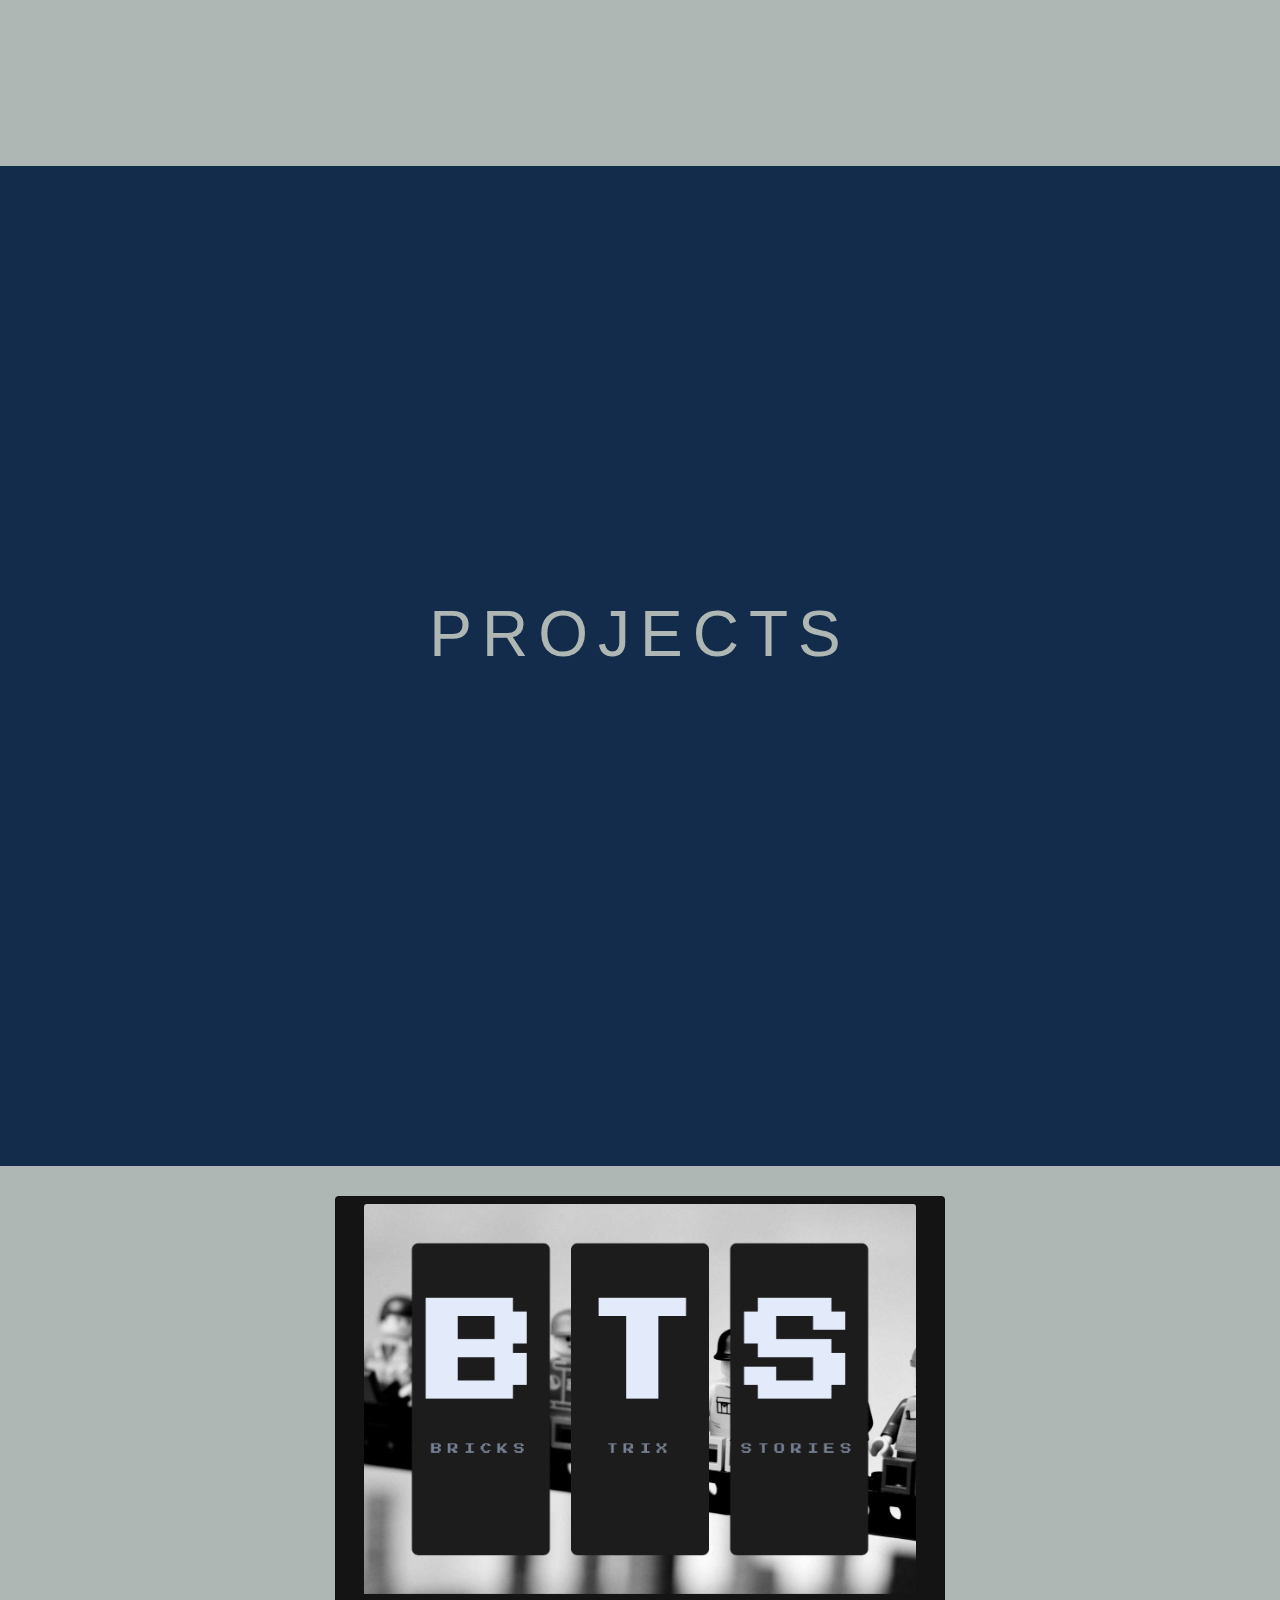
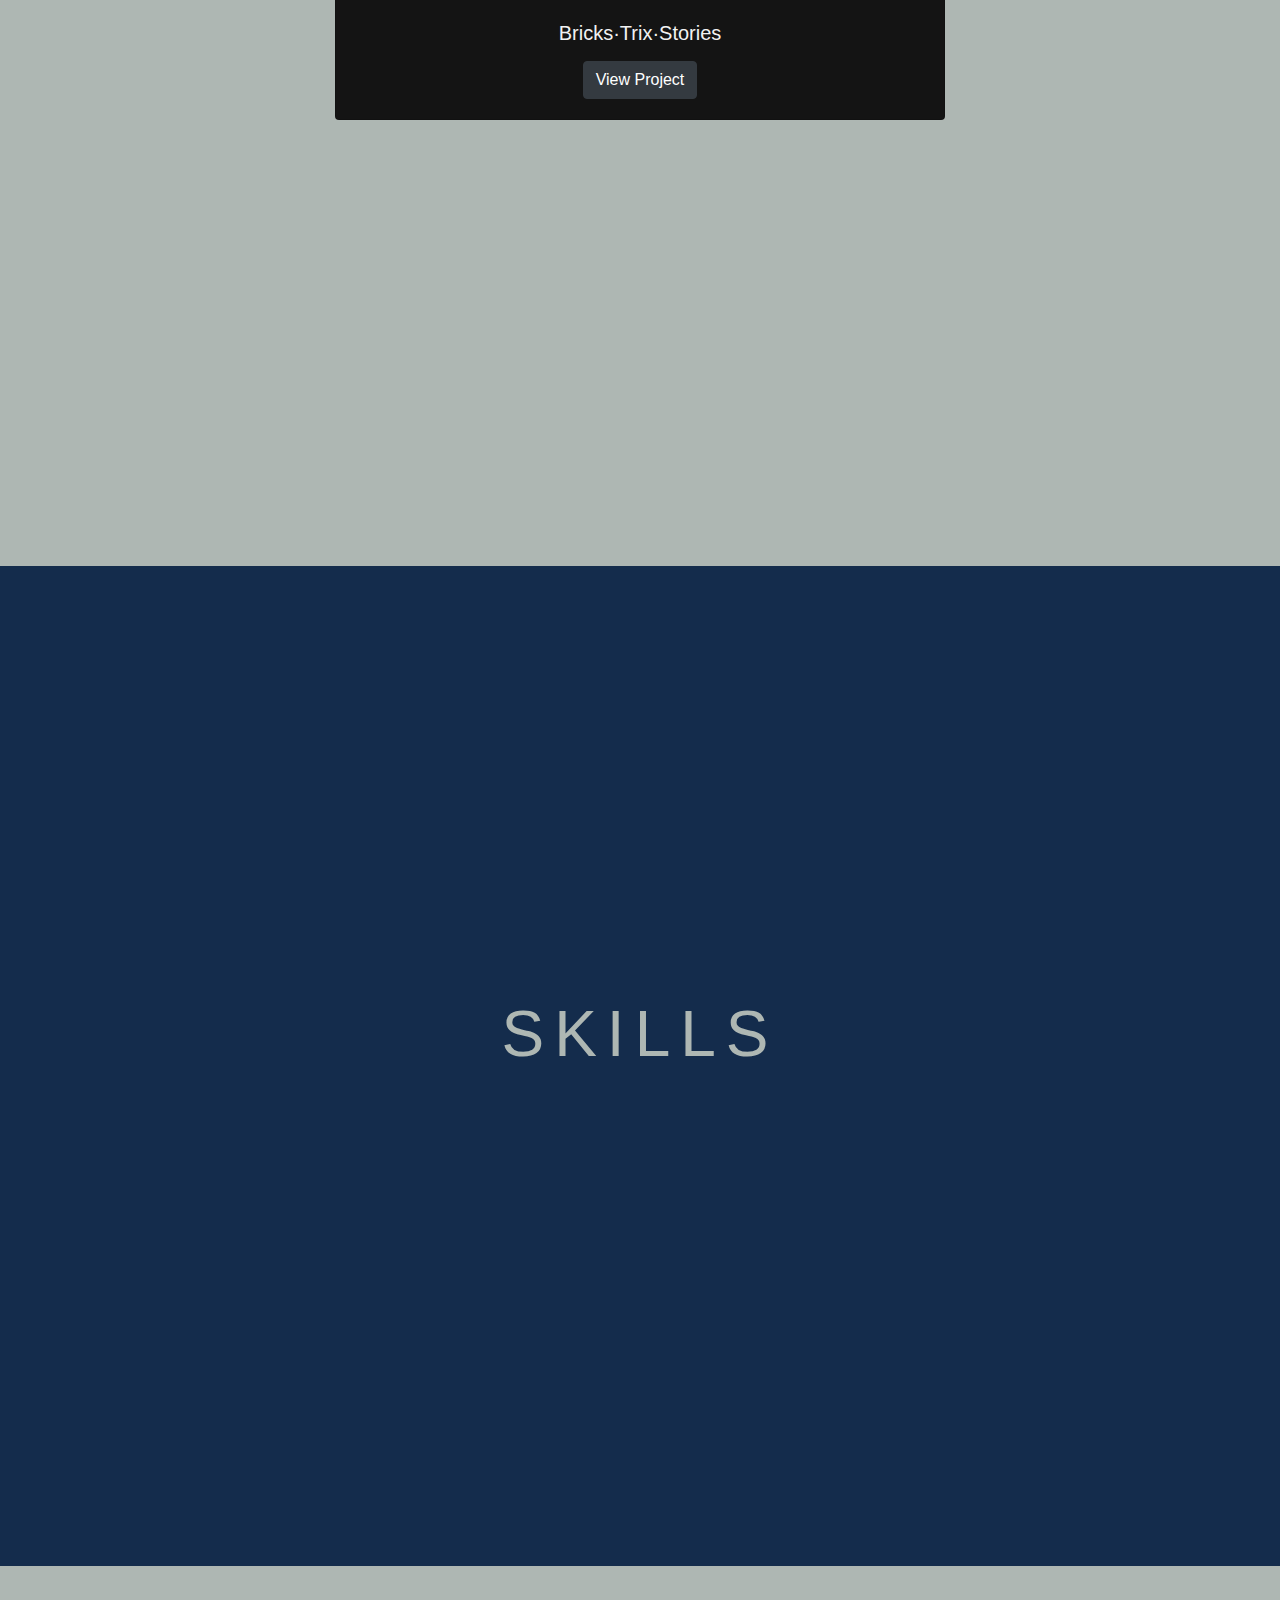
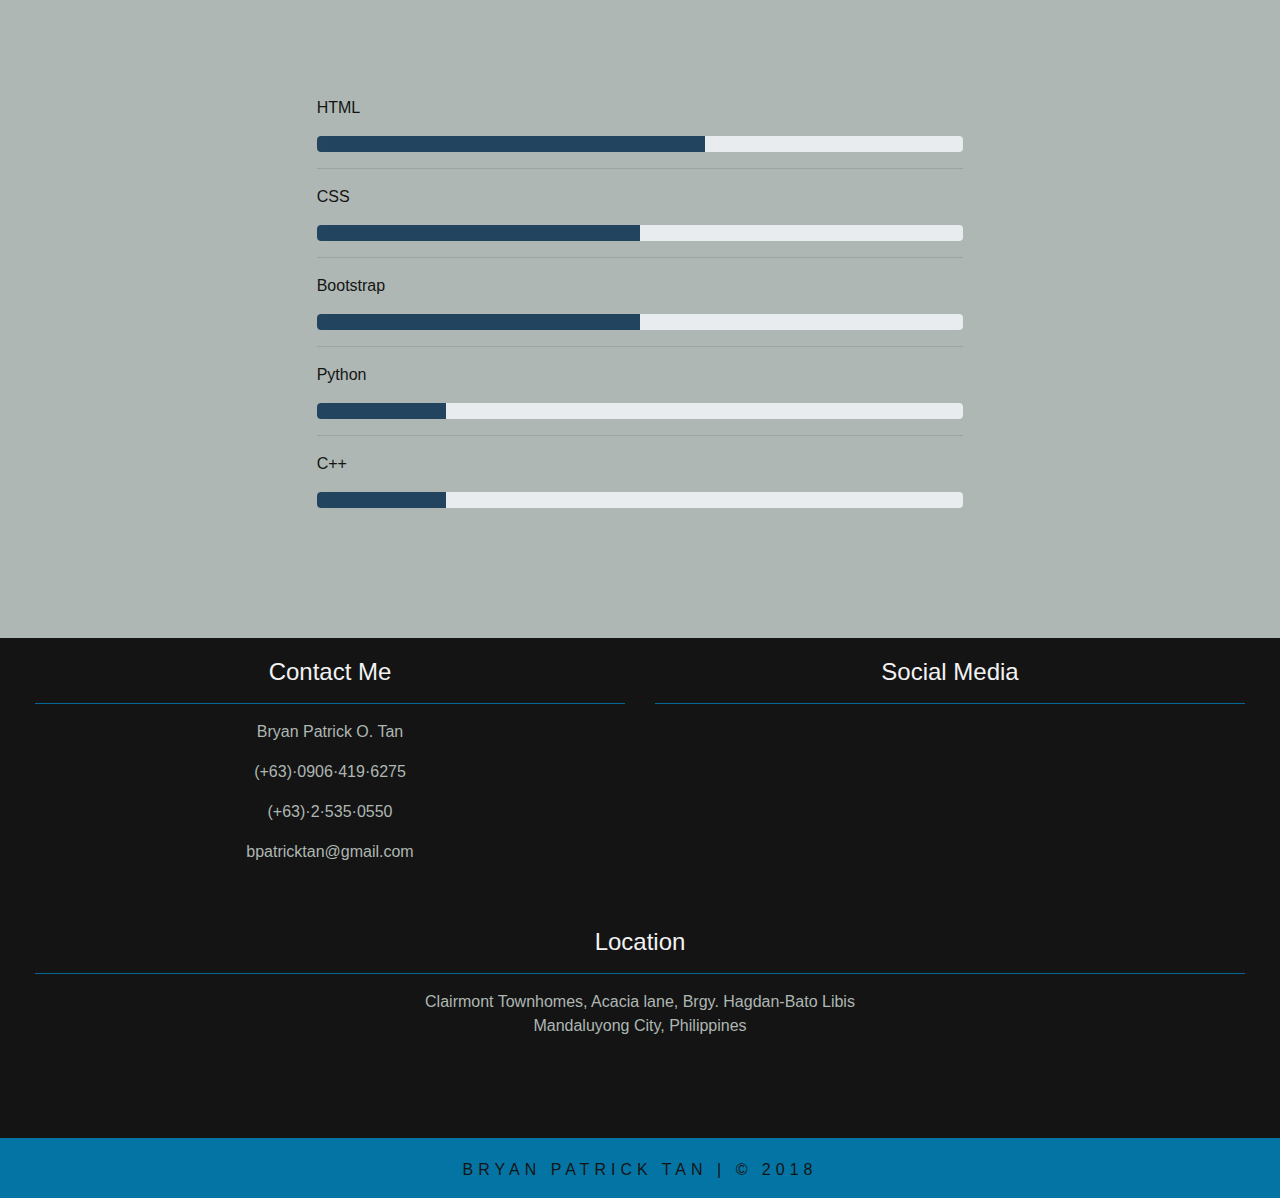
==== commit 48d1cded: "portfolio file updates" ====
--- a/index.html
+++ b/index.html
@@ -25,7 +25,7 @@
 
 	<section class="jumbotron mb-0" id="portfolio-jumbotron">
 		<h1 class="text-center animated fadeInDown" id="portfolio-landing">BRYAN PATRICK TAN</h1>
-		<h4 class="pt-1 text-center animated fadeIn delay-1s" id="portfolio-sub">WRITER | WEB DEVELOPER</h4>
+		<h4 class="pt-1 text-center animated fadeIn delay-1s" id="portfolio-sub">WEB DEVELOPER</h4>
 	</section>
 
 
@@ -56,6 +56,26 @@
 		</nav>
 
 		<section id="about">
+
+			<div  class="col-sm-12 col-md-6 offset-md-3 col-lg-6 offset-lg-3 text-center">
+				<img id="me-pic" src="./assets/img/me.jpg">
+				<h2 class="pt-5">Hi! I'm Bryan.</h2>
+			</div>
+			<div class="col-sm-12 col-md-6 offset-md-3 col-lg-6 offset-lg-3 text-justify">
+
+				<p class="about pt-5">
+					Born in the Philippines but raised in Kuwait, and because of that I have been blessed with meeting people from different parts of the world. I have a love for story telling, and the very desire to tell stories through games was the spark that lit my interest for coding. 
+				</p>
+
+				<p class="about pt-5">
+					I'm a front-end web developer. learning everyday and honing my skills to perfect my craft, on the path to becoming a full stack developer.  
+				</p>
+
+				<p class="about pt-5 text-center">
+					Per Aspera Ad Astra
+				</p>
+			</div>		
+
 			
 		</section>
 
@@ -66,46 +86,19 @@
 		</section>
 
 		<section id="projects-main">
-			<div class="col-sm-12 col-md-12 col-lg-12" >
-				<div class="row">
-					
-					<div id="project-card-1" class="card col-12 col-sm-6 col-md-6 col-lg-6 px-0">
-						<img class="card-img-top" src="./assets/img/no-page2-sm.jpg" alt="Card image cap">
-						<div class="card-body">
-							<h5 class="card-title">Capstone Project 1</h5>
-							<p class="card-text">Some quick example text to build on the Capstone Project and make up the bulk of the card's content.</p>
-							<a href="#" class="btn btn-dark">Go somewhere</a>
-						</div>
-					</div>
-
+			
+
+			<div id="project-card-1" class="card col-12 col-sm-6 col-md-6 offset-md-3 col-lg-6 offset-lg-3px-0">
+				<a class="btn" href="">
+					<img class="card-img-top" src="./assets/img/bts.png" alt="Card image cap">
+				</a>
+				<div class="card-body text-center">
+					<h5 class="card-title">Bricks&middot;Trix&middot;Stories</h5>
+					<p class="card-text"></p>
+					<a href="#" class="btn btn-dark">View Project</a>
 				</div>
-
-				<div class="row">
-
-					<div id="project-card-2" class="card col-12 col-sm-6 offset-sm-6 col-md-6 offset-md-6 col-lg-6 offset-lg-6 px-0">
-						<img class="card-img-top" src="./assets/img/no-page2-sm.jpg" alt="Card image cap">
-						<div class="card-body">
-							<h5 class="card-title">Capstone Project 2</h5>
-							<p class="card-text">Some quick example text to build on the Capstone Project and make up the bulk of the card's content.</p>
-							<a href="#" class="btn btn-dark">Go somewhere</a>
-						</div>
-					</div>
-				</div>
-
-				<div class="row">
-
-					<div id="project-card-3" class="card col-12 col-sm-6 col-md-6 col-lg-6 px-0">
-						<img class="card-img-top" src="./assets/img/no-page2-sm.jpg" alt="Card image cap">
-						<div class="card-body">
-							<h5 class="card-title">Capstone Project 3</h5>
-							<p class="card-text">Some quick example text to build on the Capstone Project and make up the bulk of the card's content.</p>
-							<a href="#" class="btn btn-dark">Go somewhere</a>
-						</div>
-					</div>
-
-
-				</div>
-			</div>
+			</div>
+
 		</section>
 
 		<section id="skills-banner">
@@ -167,57 +160,68 @@
 						<h4>Social Media</h4>
 						<hr class="border-line mb-5">
 
-						<div class="row"></div>
-						<span class="col-12 col-sm-12 col-md-6 col-lg-3 text-center px-2">
-							<a id="facebook-icon" href="https://www.facebook.com"><i class="fab fa-facebook fa-4x" target="_blank"></i></a>
-						</span>
-						<span class="col-12 col-sm-12 col-md-6 col-lg-3 text-center px-2">
-							<a  id="ig-icon" href="https://www.instagram.com" target="_blank"><i class="fab fa-instagram fa-4x"></i></a>
-						</span>
-						<span class="col-12 col-sm-12 col-md-6 col-lg-3 text-center px-2">
-							<a id="twitter-icon" href="https://twitter.com" target="_blank"><i class="fab fa-twitter-square fa-4x"></i></a>
-						</span>
-						<span class="col-12 col-sm-12 col-md-6 col-lg-3 text-center px-2">
-							<a id="linkedin-icon" href="https://www.linkedin.com" target="_blank"><i class="fab fa-linkedin fa-4x"></i></a>
-						</span>
-					</div>
-
-
+						<div class="row">
+							<span class="col-6 col-sm-6 col-md-3 col-lg-3 text-center px-2">
+								<a id="facebook-icon" href="https://www.facebook.com" target="_blank"><i class="fab fa-facebook fa-4x" ></i></a>
+							</span>
+							<span class="col-6 col-sm-6 col-md-3 col-lg-3 text-center px-2">
+								<a  id="ig-icon" href="https://www.instagram.com" target="_blank"><i class="fab fa-instagram fa-4x"></i></a>
+							</span>
+							<span class="col-6 col-sm-6 col-md-3 col-lg-3 text-center px-2">
+								<a id="twitter-icon" href="https://twitter.com" target="_blank"><i class="fab fa-twitter-square fa-4x"></i></a>
+							</span>
+							<span class="col-6 col-sm-6 col-md-3 col-lg-3 text-center px-2">
+								<a id="linkedin-icon" href="https://www.linkedin.com" target="_blank"><i class="fab fa-linkedin fa-4x"></i></a>
+							</span>
+						</div>
+
+						<div class="row pt-3">
+							<span class="col-6 col-sm-6 col-md-3 col-lg-3 text-center px-2">
+								<a id="github-icon" href="https://github.com/bpatricktan" target="_blank"><i class="fab fa-github-square fa-4x" ></i></a>
+							</span>
+
+							<span class="col-6 col-sm-6 col-md-3 col-lg-3 text-center px-2">
+								<a id="gitlab-icon" href="https://gitlab.com/bpatricktan" target="_blank"><i class="fab fa-gitlab fa-4x" ></i></a>
+							</span>
+
+						</div>
+
+
+					</div>
+
+
+
+					<!-- Location -->
+					<div class="col-12 col-sm-12 col-md-12 col-lg-12 text-center mt-5">
+						<h4>Location</h4>
+						<hr class="border-line">
+						<!-- <h5>Address:</h5> -->
+						<p id="address">Clairmont Townhomes, Acacia lane, Brgy. Hagdan-Bato Libis<br>Mandaluyong City, Philippines</p>
+
+					</div>
 				</div>
-
-
-
-				<!-- Location -->
-				<div class="col-12 col-sm-12 col-md-12 col-lg-12 text-center mt-5">
-					<h4>Location</h4>
-					<hr class="border-line">
-					<!-- <h5>Address:</h5> -->
-					<p id="address">Clairmont Townhomes, Acacia lane, Brgy. Hagdan-Bato Libis<br>Mandaluyong City, Philippines</p>
-
-				</div>
-			</div>
-		</section>
-
-		<section class="footer text-center">
-			<a id="footer-txt" href="#portfolio-jumbotron">BRYAN PATRICK TAN | &copy; 2018</a>
-		</section>
-	</div>
-
-
-
-
-
-
-
-
-
-
-
-	<script src="http://code.jquery.com/jquery-3.3.1.js" integrity="sha256-2Kok7MbOyxpgUVvAk/HJ2jigOSYS2auK4Pfzbm7uH60=" crossorigin="anonymous"></script>
-
-	<script src="https://cdnjs.cloudflare.com/ajax/libs/popper.js/1.12.9/umd/popper.min.js" integrity="sha384-ApNbgh9B+Y1QKtv3Rn7W3mgPxhU9K/ScQsAP7hUibX39j7fakFPskvXusvfa0b4Q" crossorigin="anonymous"></script>
-
-	<script type="text/javascript" src="./assets/js/bootstrap.js"></script>
-
-</body>
-</html>+			</section>
+
+			<section class="footer text-center">
+				<a id="footer-txt" href="#portfolio-jumbotron">BRYAN PATRICK TAN | &copy; 2018</a>
+			</section>
+		</div>
+
+
+
+
+
+
+
+
+
+
+
+		<script src="http://code.jquery.com/jquery-3.3.1.js" integrity="sha256-2Kok7MbOyxpgUVvAk/HJ2jigOSYS2auK4Pfzbm7uH60=" crossorigin="anonymous"></script>
+
+		<script src="https://cdnjs.cloudflare.com/ajax/libs/popper.js/1.12.9/umd/popper.min.js" integrity="sha384-ApNbgh9B+Y1QKtv3Rn7W3mgPxhU9K/ScQsAP7hUibX39j7fakFPskvXusvfa0b4Q" crossorigin="anonymous"></script>
+
+		<script type="text/javascript" src="./assets/js/bootstrap.js"></script>
+
+	</body>
+	</html>--- a/assets/css/style.css
+++ b/assets/css/style.css
@@ -58,6 +58,13 @@
 	padding: 30px;
 
 	color: white;
+}
+
+#me-pic {
+	height: 250px;
+	width: 250px;
+	border: 3px solid #141414;
+	border-radius: 50%
 }
 
 
@@ -200,10 +207,14 @@
 	#ig-icon:link,
 	#twitter-icon:link,
 	#linkedin-icon:link,
+	#github-icon:link,
+	#gitlab-icon:link,
 	#facebook-icon:visited, 
 	#ig-icon:visited,
 	#twitter-icon:visited,
-	#linkedin-icon:visited {
+	#linkedin-icon:visited,
+	#github-icon:visited,
+	#gitlab-icon:visited {
 		color: #AEB7B3;
 
 	}
@@ -227,6 +238,16 @@
 	#linkedin-icon:hover,
 	#linkedin-icon:active {
 		color: #0077B5;
+	}
+
+	#github-icon:hover,
+	#github-icon:active {
+		color: #6e5494;
+	}
+
+	#gitlab-icon:hover,
+	#gitlab-icon:active {
+		color: #fc6d26;
 	}
 
 
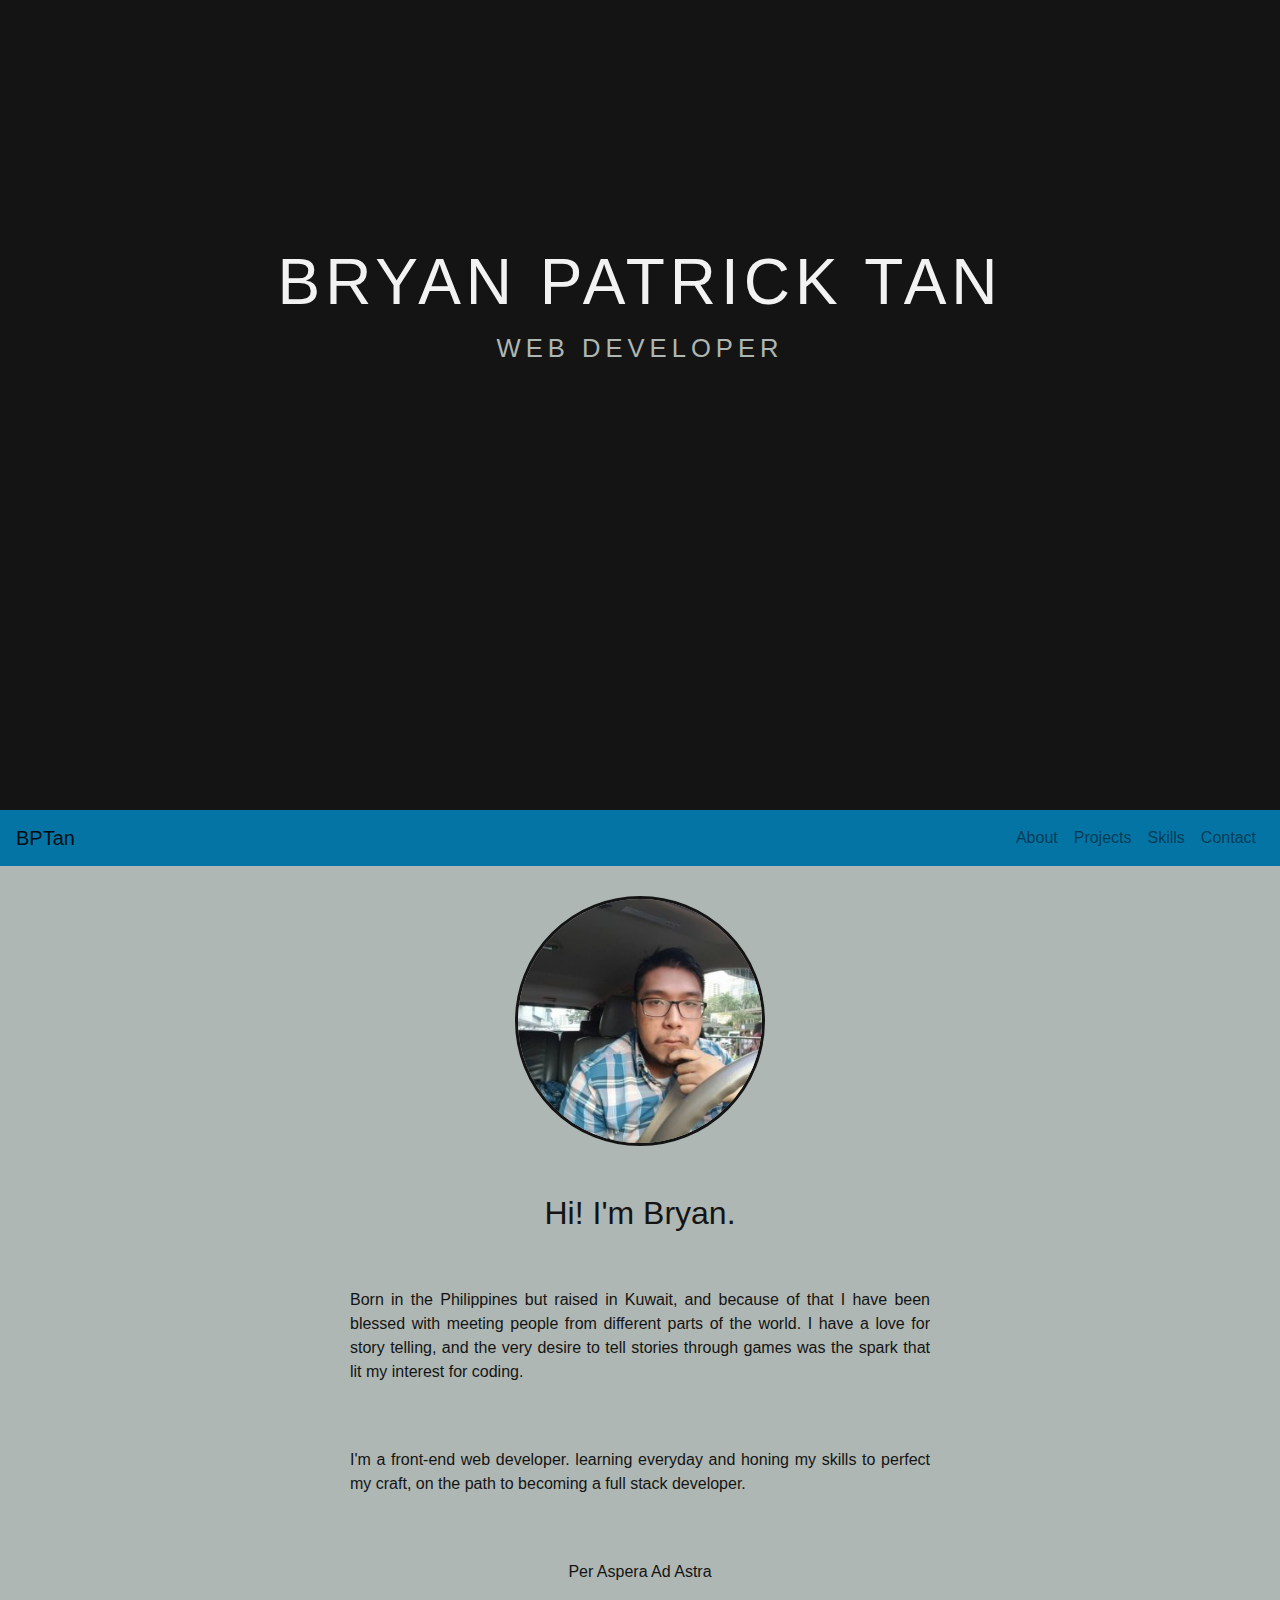
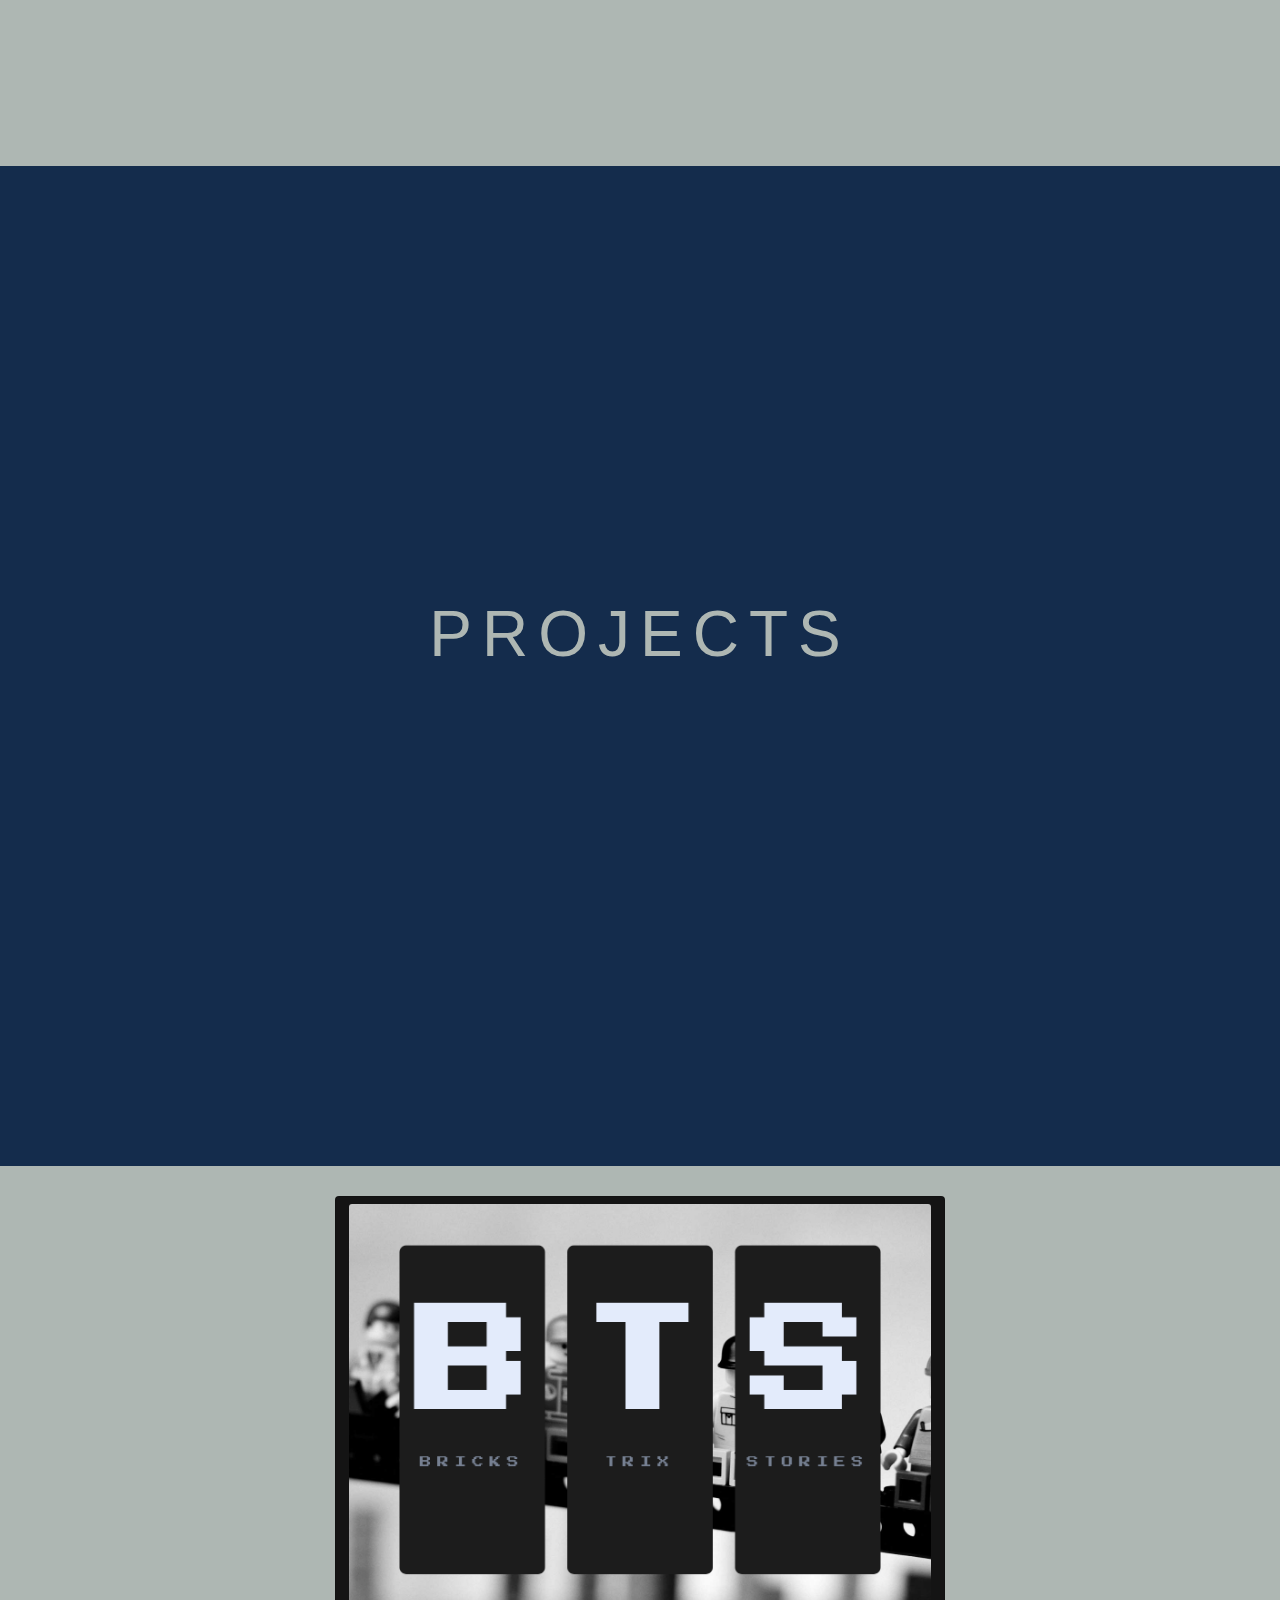
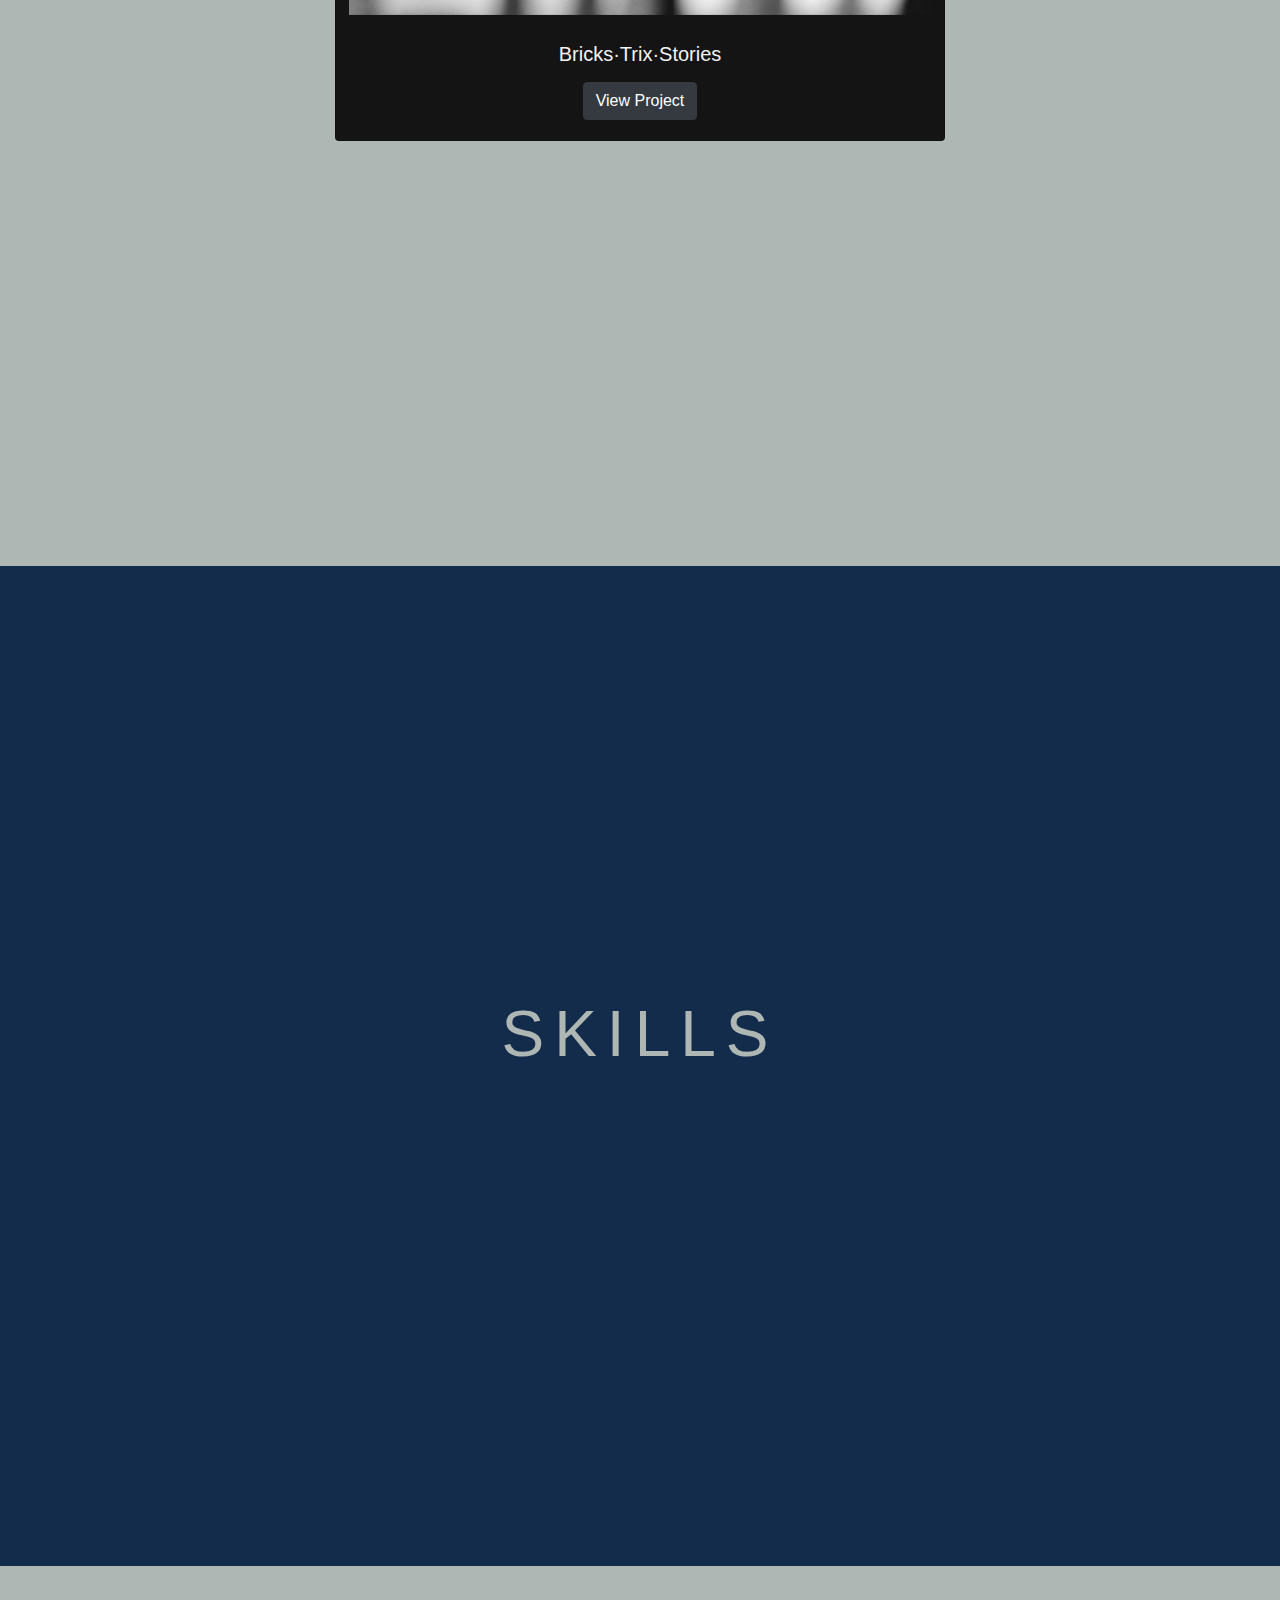
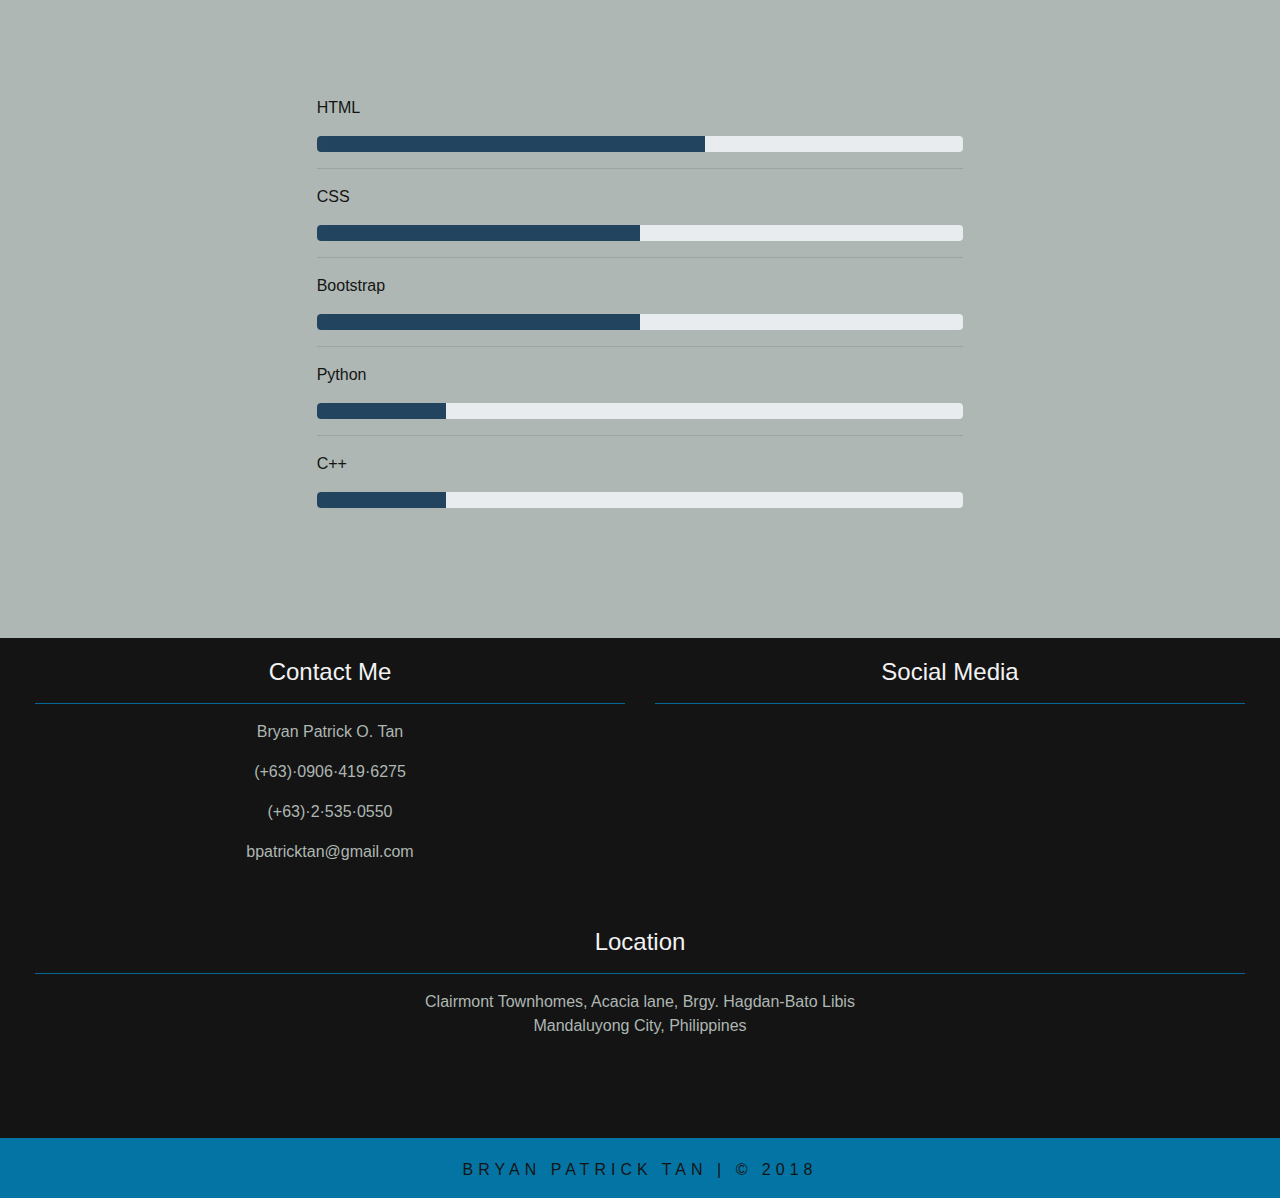
==== commit 8064ba5a: "update to index" ====
--- a/index.html
+++ b/index.html
@@ -88,14 +88,14 @@
 		<section id="projects-main">
 			
 
-			<div id="project-card-1" class="card col-12 col-sm-6 col-md-6 offset-md-3 col-lg-6 offset-lg-3px-0">
-				<a class="btn" href="">
+			<div id="project-card-1" class="card text-center col-8 offset-2 col-sm-8 offset-sm-2 col-md-6 offset-md-3 col-lg-6 offset-lg-3 px-0">
+				<a class="btn" href=" https://bpatricktan.github.io/bricks.trix.stories/.">
 					<img class="card-img-top" src="./assets/img/bts.png" alt="Card image cap">
 				</a>
 				<div class="card-body text-center">
 					<h5 class="card-title">Bricks&middot;Trix&middot;Stories</h5>
 					<p class="card-text"></p>
-					<a href="#" class="btn btn-dark">View Project</a>
+					<a href=" https://bpatricktan.github.io/bricks.trix.stories/." class="btn btn-dark">View Project</a>
 				</div>
 			</div>
 
@@ -162,16 +162,16 @@
 
 						<div class="row">
 							<span class="col-6 col-sm-6 col-md-3 col-lg-3 text-center px-2">
-								<a id="facebook-icon" href="https://www.facebook.com" target="_blank"><i class="fab fa-facebook fa-4x" ></i></a>
-							</span>
-							<span class="col-6 col-sm-6 col-md-3 col-lg-3 text-center px-2">
-								<a  id="ig-icon" href="https://www.instagram.com" target="_blank"><i class="fab fa-instagram fa-4x"></i></a>
-							</span>
-							<span class="col-6 col-sm-6 col-md-3 col-lg-3 text-center px-2">
-								<a id="twitter-icon" href="https://twitter.com" target="_blank"><i class="fab fa-twitter-square fa-4x"></i></a>
-							</span>
-							<span class="col-6 col-sm-6 col-md-3 col-lg-3 text-center px-2">
-								<a id="linkedin-icon" href="https://www.linkedin.com" target="_blank"><i class="fab fa-linkedin fa-4x"></i></a>
+								<a id="facebook-icon" href="https://www.facebook.com/BPatrickTan" target="_blank"><i class="fab fa-facebook fa-4x" ></i></a>
+							</span>
+							<span class="col-6 col-sm-6 col-md-3 col-lg-3 text-center px-2">
+								<a  id="ig-icon" href="https://www.instagram.com/writerwithoutaquill/" target="_blank"><i class="fab fa-instagram fa-4x"></i></a>
+							</span>
+							<span class="col-6 col-sm-6 col-md-3 col-lg-3 text-center px-2">
+								<a id="twitter-icon" href="https://twitter.com/bpatricktan" target="_blank"><i class="fab fa-twitter-square fa-4x"></i></a>
+							</span>
+							<span class="col-6 col-sm-6 col-md-3 col-lg-3 text-center px-2">
+								<a id="linkedin-icon" href="https://www.linkedin.com/in/bpatricktan" target="_blank"><i class="fab fa-linkedin fa-4x"></i></a>
 							</span>
 						</div>
 
@@ -217,7 +217,7 @@
 
 
 
-		<script src="http://code.jquery.com/jquery-3.3.1.js" integrity="sha256-2Kok7MbOyxpgUVvAk/HJ2jigOSYS2auK4Pfzbm7uH60=" crossorigin="anonymous"></script>
+		<script src="https://code.jquery.com/jquery-3.3.1.js" integrity="sha256-2Kok7MbOyxpgUVvAk/HJ2jigOSYS2auK4Pfzbm7uH60=" crossorigin="anonymous"></script>
 
 		<script src="https://cdnjs.cloudflare.com/ajax/libs/popper.js/1.12.9/umd/popper.min.js" integrity="sha384-ApNbgh9B+Y1QKtv3Rn7W3mgPxhU9K/ScQsAP7hUibX39j7fakFPskvXusvfa0b4Q" crossorigin="anonymous"></script>
 
--- a/assets/css/style.css
+++ b/assets/css/style.css
@@ -57,7 +57,7 @@
 	min-height: 900px; 
 	padding: 30px;
 
-	color: white;
+	color: #141414;
 }
 
 #me-pic {
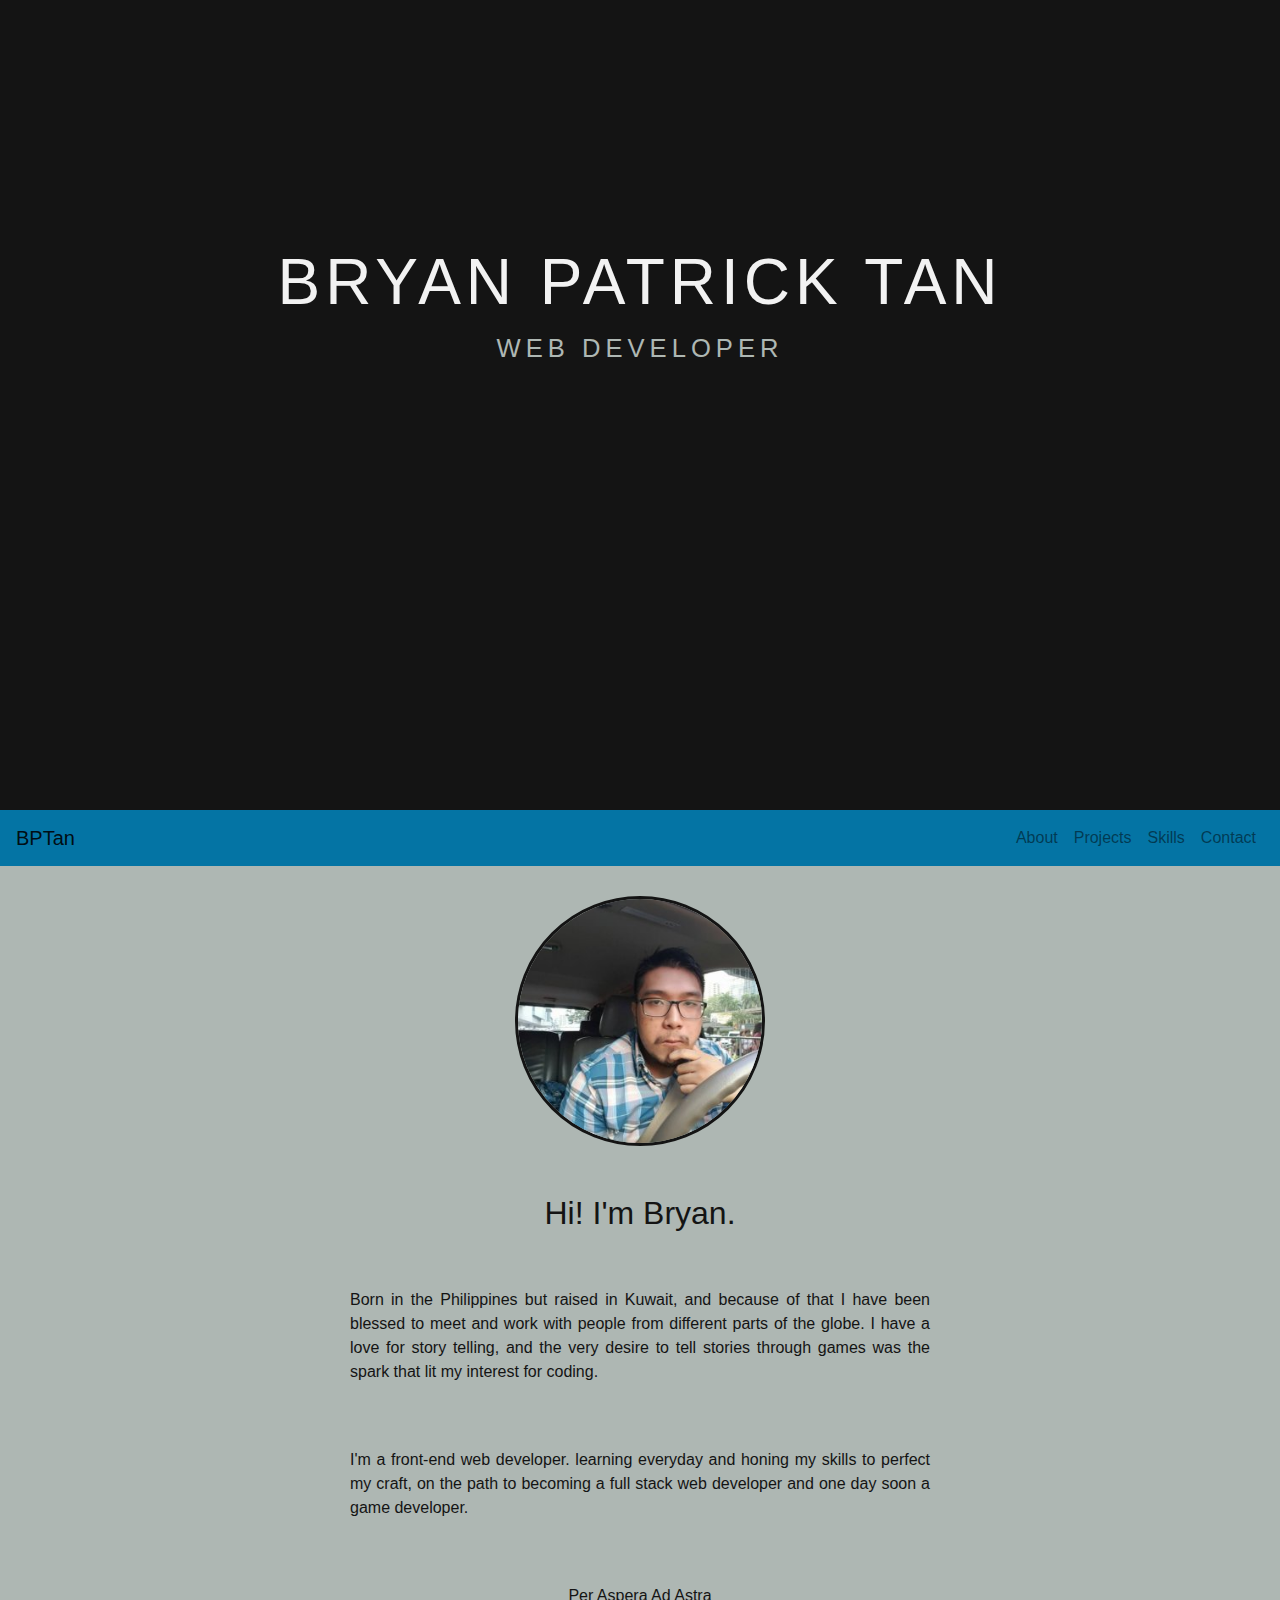
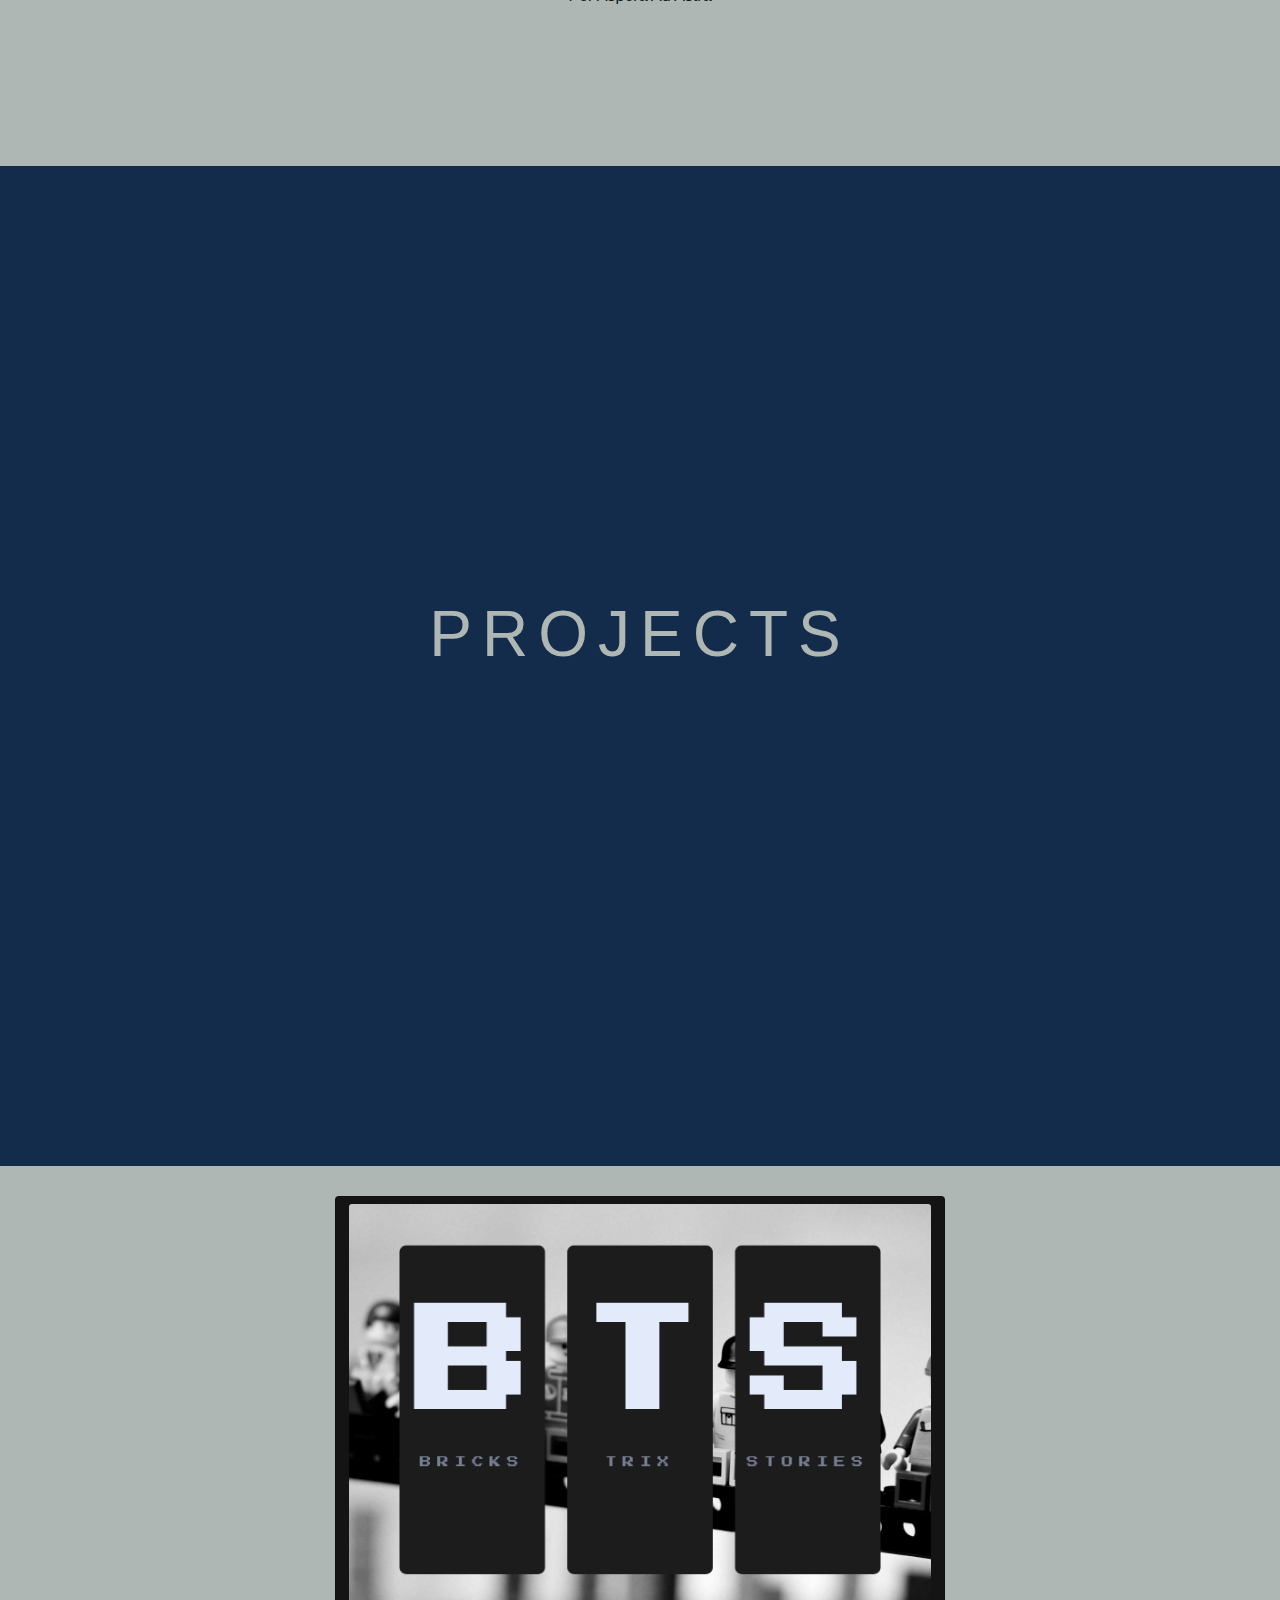
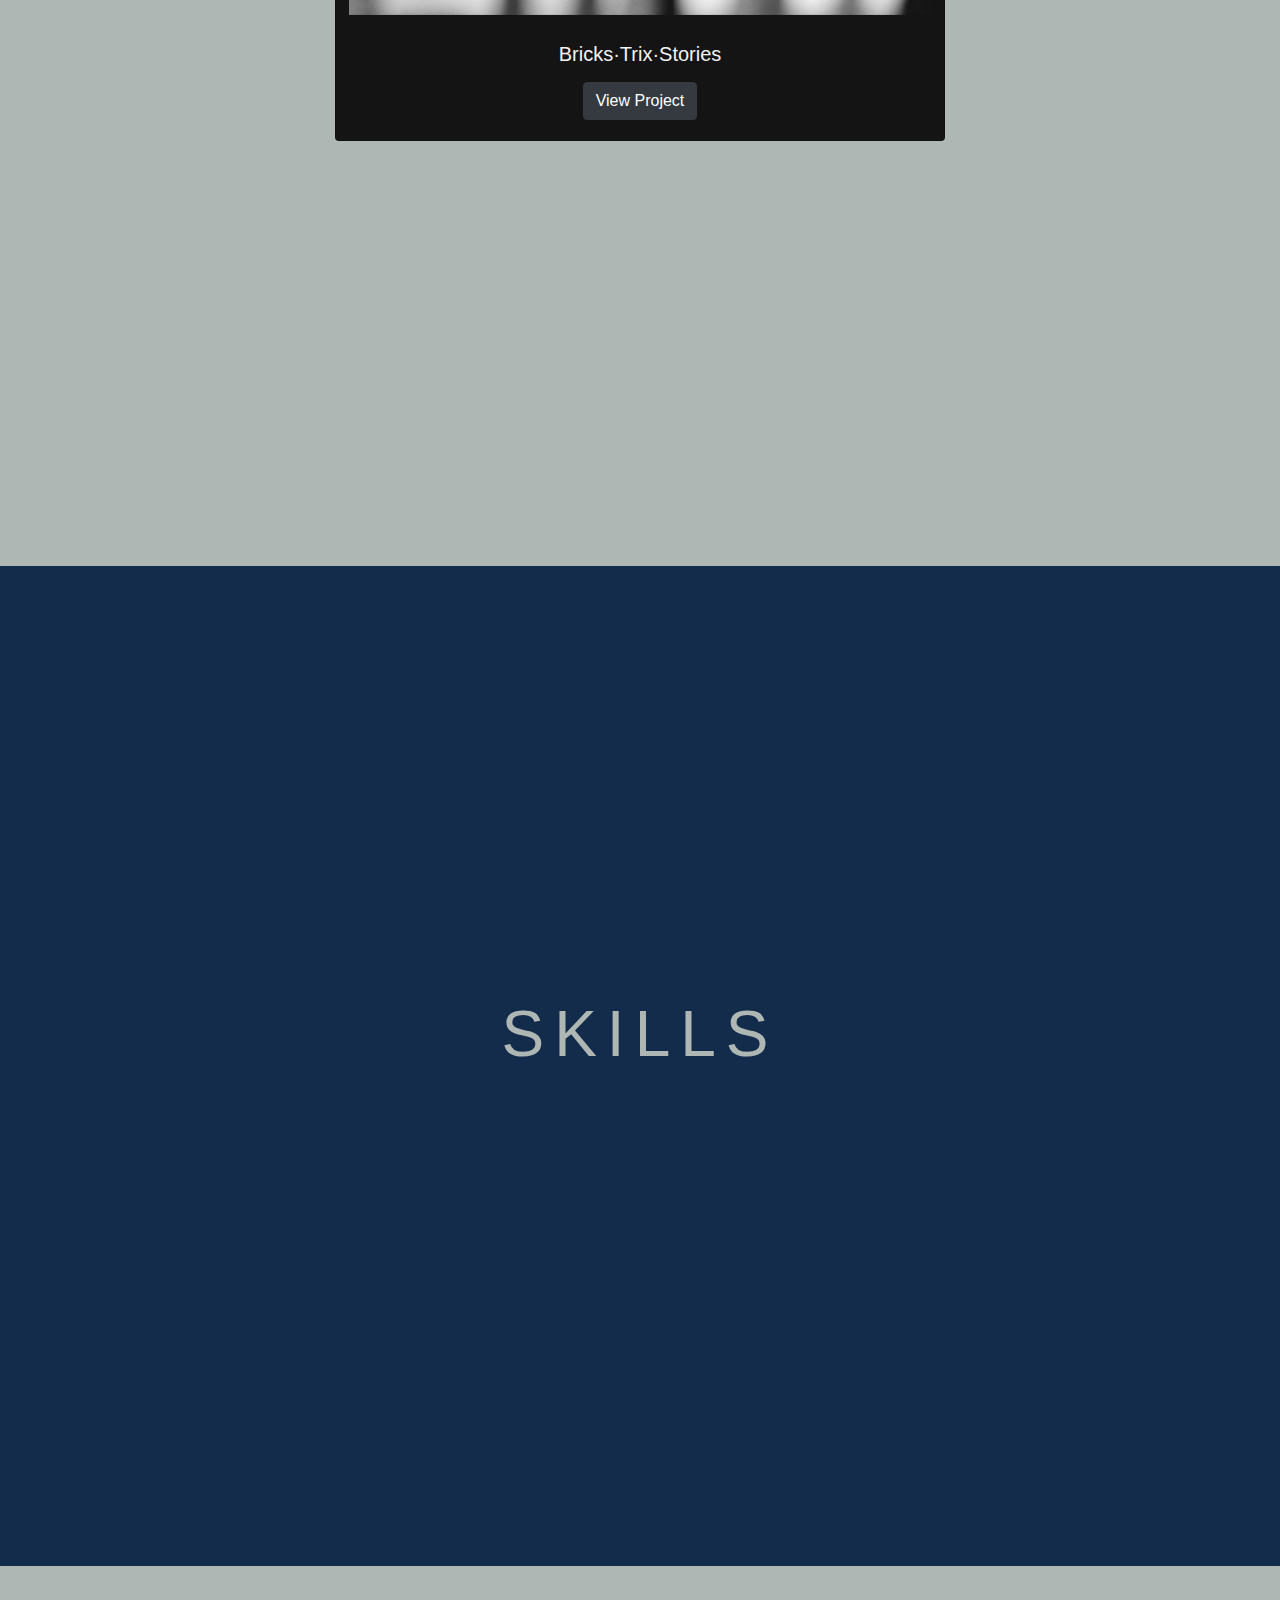
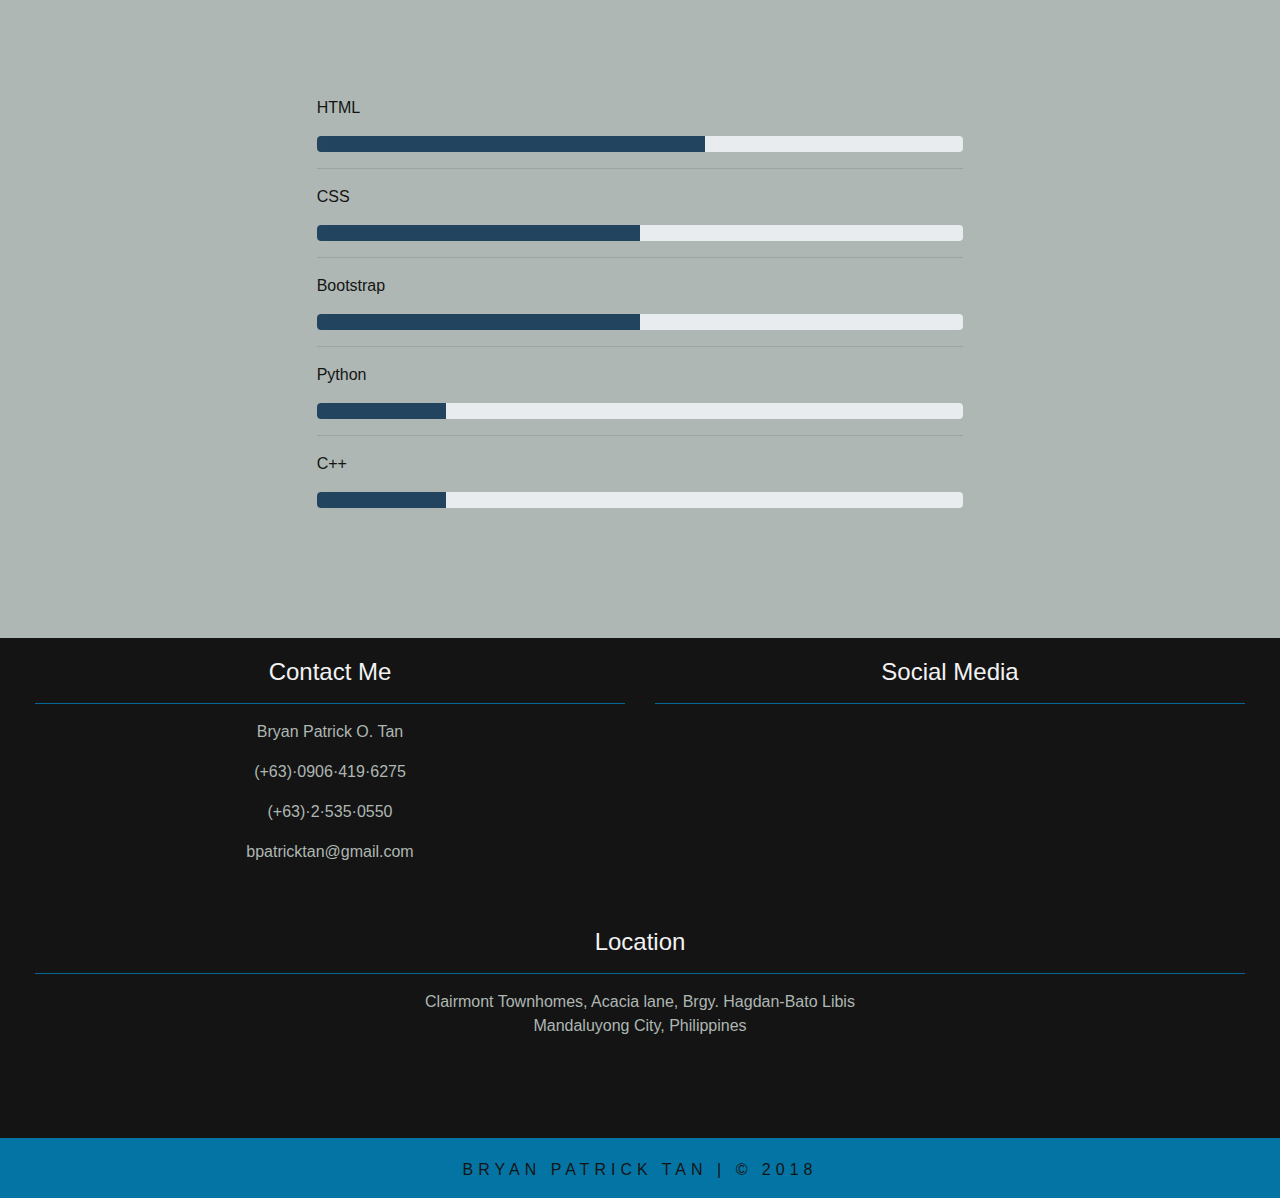
==== commit 035c52bf: "updates to files" ====
--- a/index.html
+++ b/index.html
@@ -64,11 +64,11 @@
 			<div class="col-sm-12 col-md-6 offset-md-3 col-lg-6 offset-lg-3 text-justify">
 
 				<p class="about pt-5">
-					Born in the Philippines but raised in Kuwait, and because of that I have been blessed with meeting people from different parts of the world. I have a love for story telling, and the very desire to tell stories through games was the spark that lit my interest for coding. 
+					Born in the Philippines but raised in Kuwait, and because of that I have been blessed to meet and work with people from different parts of the globe. I have a love for story telling, and the very desire to tell stories through games was the spark that lit my interest for coding. 
 				</p>
 
 				<p class="about pt-5">
-					I'm a front-end web developer. learning everyday and honing my skills to perfect my craft, on the path to becoming a full stack developer.  
+					I'm a front-end web developer. learning everyday and honing my skills to perfect my craft, on the path to becoming a full stack web developer and one day soon a game developer.  
 				</p>
 
 				<p class="about pt-5 text-center">
